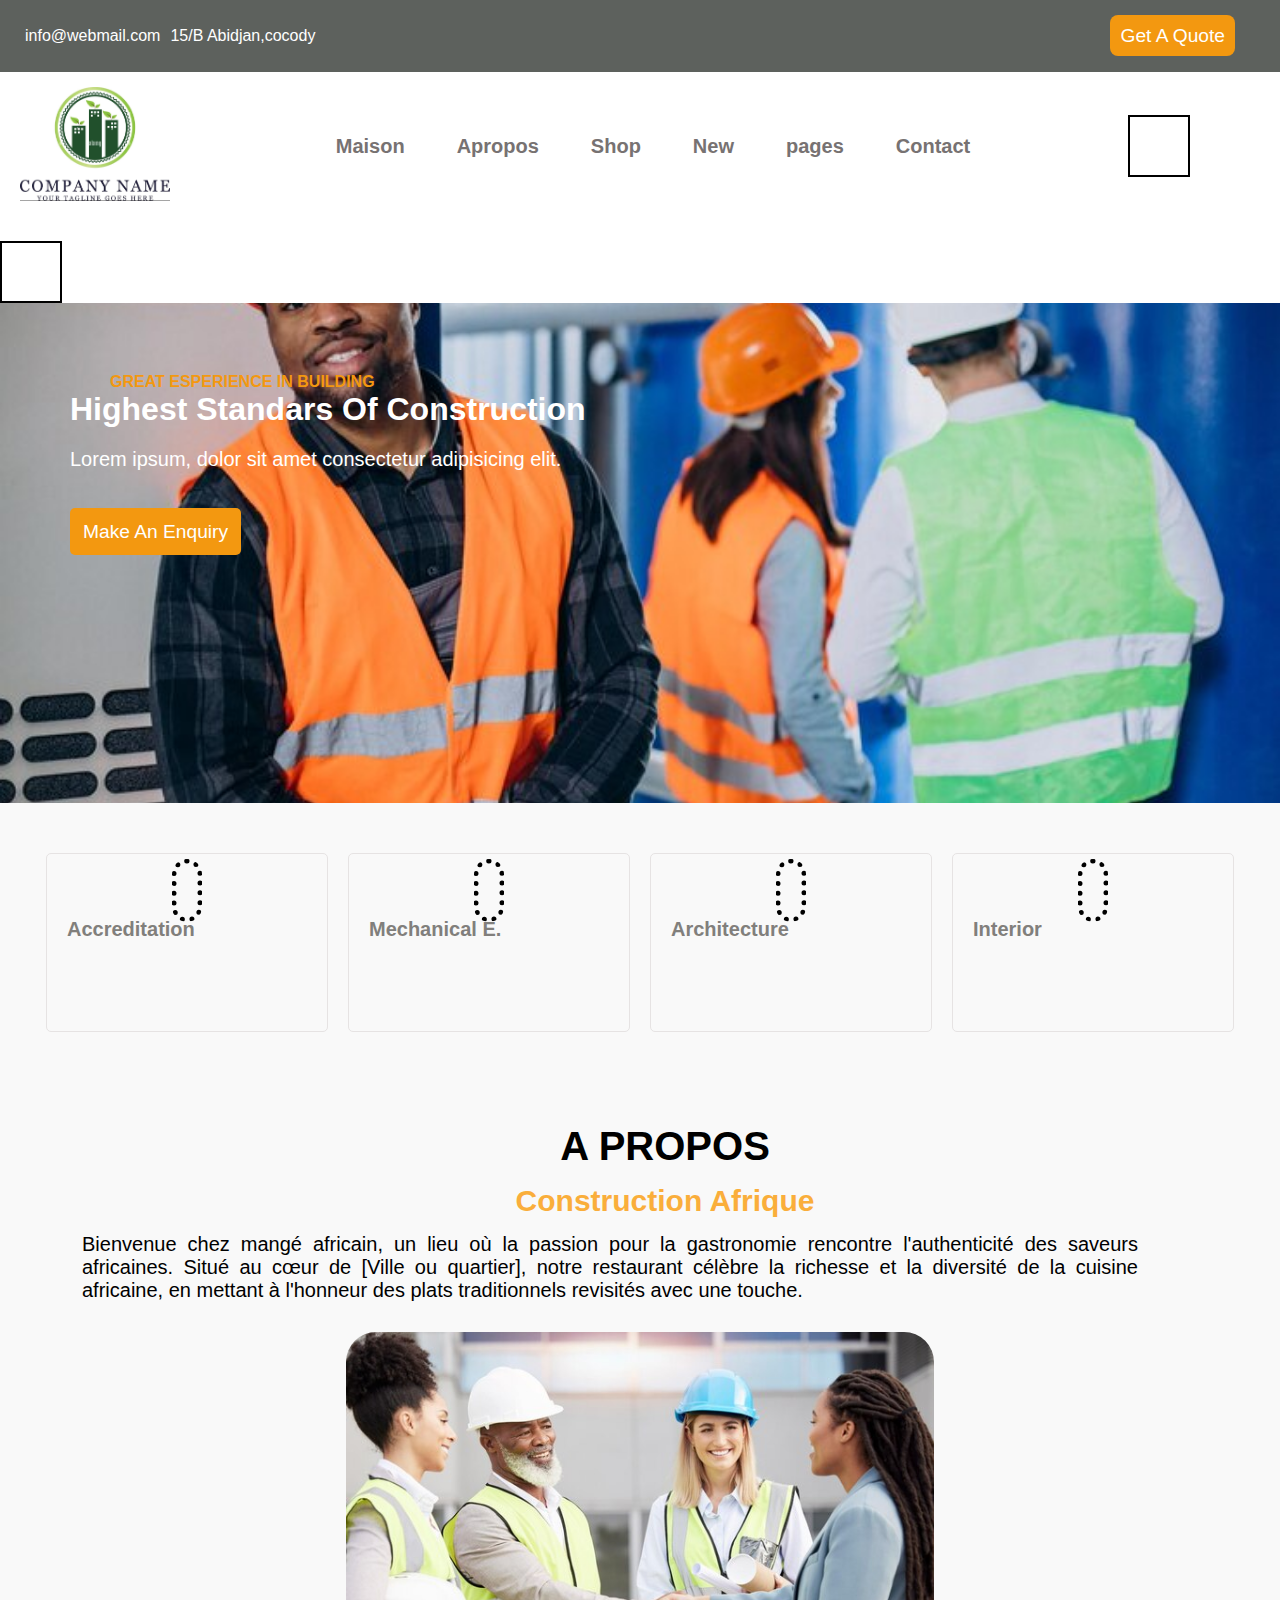
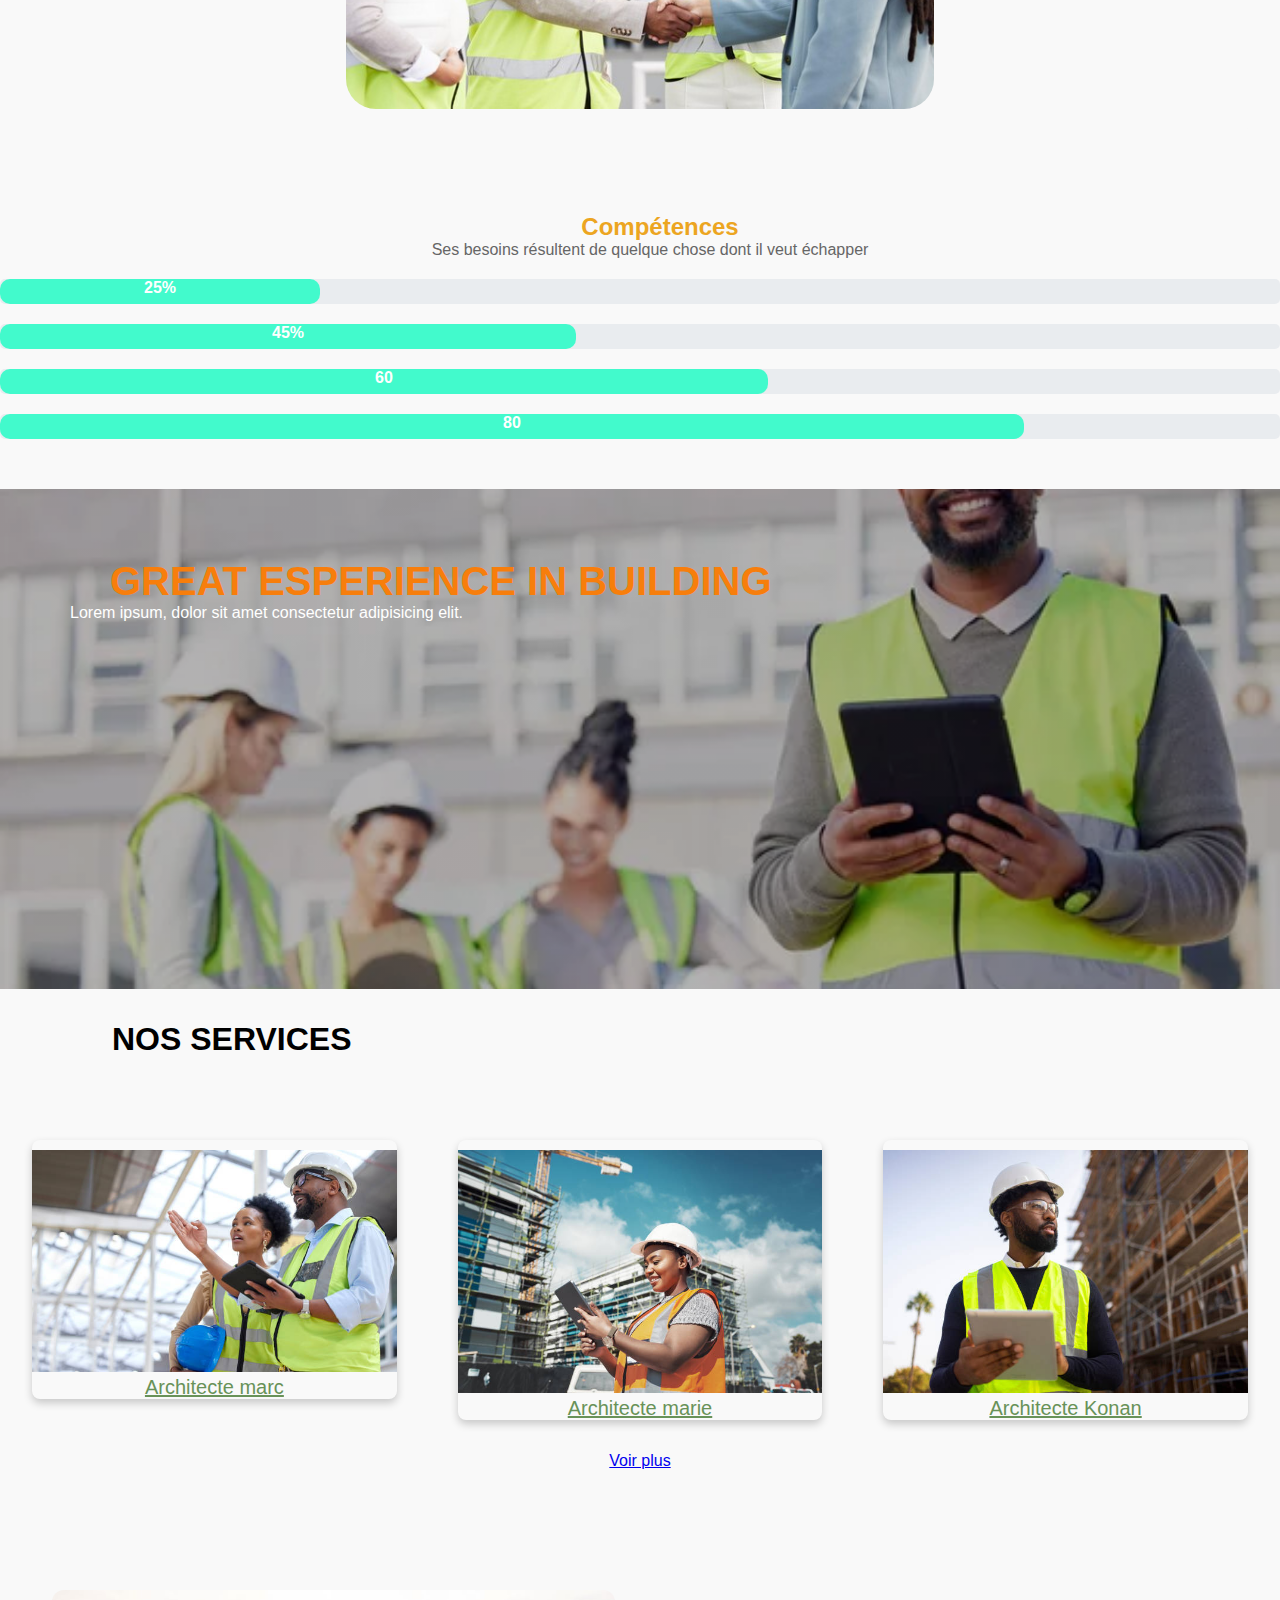
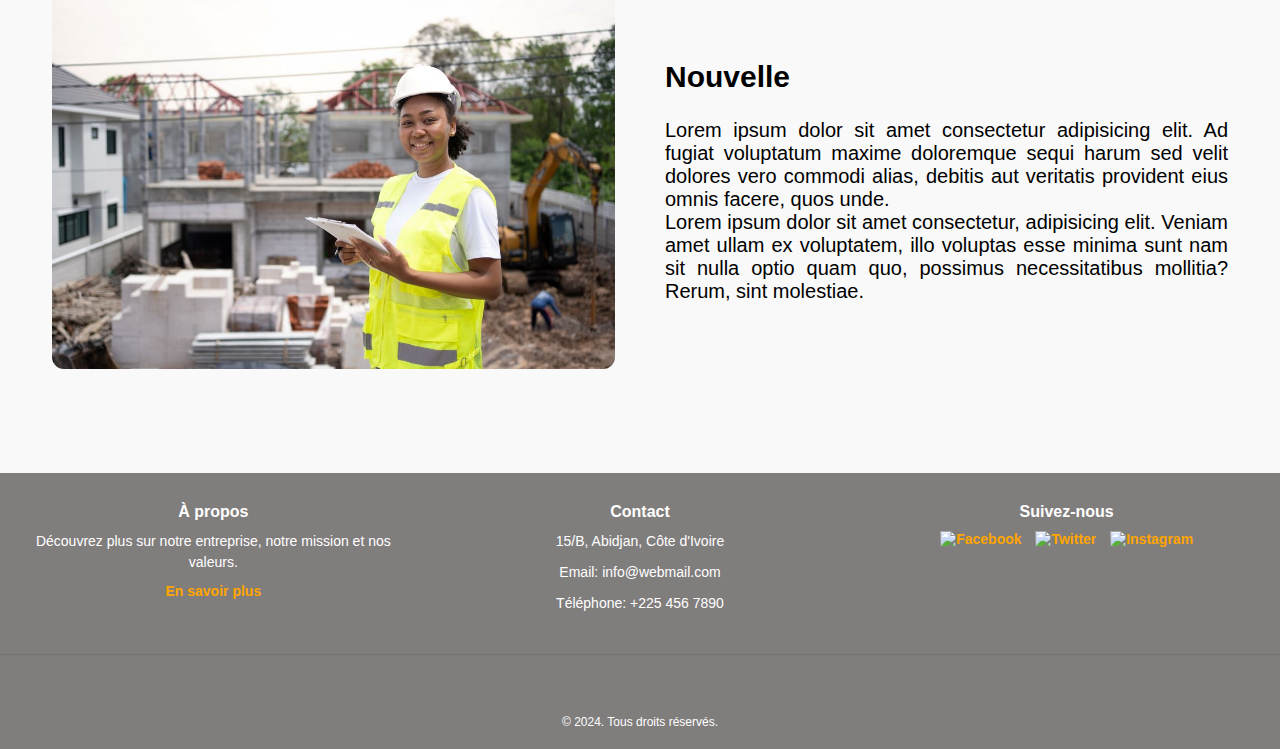
==== index.html @ a84b2834 "ajout de la page d'acceuil" ====
<!doctype html>
<html>

<head>
    <meta http-equiv="Content-Type" content="text/html;charset=UTF-8">
    <meta name="viewport" content="width=device-width, initial-scale=1.0">
    <link rel="stylesheet" href="https://cdnjs.cloudflare.com/ajax/libs/font-awesome/6.6.0/css/all.min.css"
        integrity="sha512-Kc323vGBEqzTmouAECnVceyQqyqdsSiqLQISBL29aUW4U/M7pSPA/gEUZQqv1cwx4OnYxTxve5UMg5GT6L4JJg=="
        crossorigin="anonymous" referrerpolicy="no-referrer" />
    <title>construction page</title>
    <link rel="stylesheet" href="./css/style.css">
</head>

<body>
    <!------------la barre de navigation----------->
    <div class="container-black">
        <div class="row-black">
            <div class="col-6">
                <p><i class="fa fa-envelope"></i>info@webmail.com</p>
                <p><i class="fa fa-map"></i>15/B Abidjan,cocody</p>
            </div>
            <div class="col-6">
                <div class="sociaux">
                    <i class="fa-brands fa-facebook"></i>
                    <i class="fa-brands fa-whatsapp"></i>
                    <i class="fa-brands fa-youtube"></i>
                    <i class="fa-brands fa-instagram"></i>
                </div>
                <div class="btn-1">
                    <a href="#" class="btn-clik">Get A Quote</a>
                </div>
            </div>
        </div>
    </div>
    <section class="container">
        <div class="logo">
            <img src="./image/logo.jpg" alt="">
        </div>
        <ul>
            <li><a href="#home" class="container-link">Maison</a></li>
            <li><a href="#about" class="container-link">Apropos</a></li>
            <li><a href="#shop" class="container-link">Shop</a></li>
            <li><a href="#new" class="container-link">New</a></li>
            <li><a href="#pages" class="container-link">pages</a></li>
            <li><a href="#contact" class="container-link">Contact</a></li>
        </ul>
        <div class="icons2">
            <i class="fa fa-search"></i>
        </div>
        <div class="icons2">
            <i class="fa fa-cart-shopping"></i>
        </div>
    </section>
    <section class="hero">
        <div class="hero-text">
            <h2>GREAT ESPERIENCE IN BUILDING</h2>
            <h1>Highest Standars Of Construction</h1>
            <p>Lorem ipsum, dolor sit amet consectetur adipisicing elit.</p>
            <a href="#about" class="btn1">Make An Enquiry</a>
        </div>
    </section>
    <section class="">
        <div class="product-list">
            <div class="product-item">
                <i class="fa fa-car"></i>
                <h3 class="price">Accreditation</h3>
            </div>
            <div class="product-item">
                <i class="fa fa-truck"></i>
                <h3 class="price">Mechanical E.</h3>
            </div>
            <div class="product-item">
                <i class="fa fa-house-signal"></i>
                <h3 class="price">Architecture</h3>
            </div>
            <div class="product-item">
                <i class="fa fa-bed-pulse"></i>
                <h3 class="price">Interior </h3>
            </div>
        </div>
    </section>
    <section id="about" class="about">
        <div class="container1">
            <div class="row2">
                <div class="col-md-6">
                    <h1>A PROPOS</h1>
                    <h2>Construction Afrique</h2>
                    <p>Bienvenue chez mangé africain, un lieu où la passion pour la gastronomie rencontre l'authenticité
                        des saveurs africaines. Situé au cœur de [Ville ou quartier], notre restaurant célèbre la
                        richesse et la diversité de la cuisine africaine, en mettant à l'honneur des plats traditionnels
                        revisités avec une touche.</p>
                </div>
                <div class="col-md-6">
                    <img src="./image/img6.jpg" alt="femme en cuisine">
                </div>
            </div>
        </div>
    </section>
    <section class="#">
        <div class="Competences">
            <h2>Compétences</h2>
            <p>Ses besoins résultent de quelque chose dont il veut échapper</p>
        </div>
          <div class="progress">
            <div class="progress-bar" role="progressbar" style="width: 25%" aria-valuenow="25" aria-valuemin="0" aria-valuemax="100">25%</div>
          </div>
          <div class="progress">
            <div class="progress-bar" role="progressbar" style="width: 45%" aria-valuenow="45" aria-valuemin="0" aria-valuemax="100">45%</div>
          </div>
          <div class="progress">
            <div class="progress-bar" role="progressbar" style="width: 60%" aria-valuenow="60" aria-valuemin="0" aria-valuemax="100">60</div>
          </div>
          <div class="progress">
            <div class="progress-bar" role="progressbar" style="width: 80%" aria-valuenow="90" aria-valuemin="0" aria-valuemax="100">80</div>
          </div>
    </section>
        <section class="hero1">
            <div class="hero1-text">
                <h2>GREAT ESPERIENCE IN BUILDING</h2>
                <p>Lorem ipsum, dolor sit amet consectetur adipisicing elit.</p>
            </div>
    </section>
    <section></section>
    <div class="articles">
        <h1>NOS SERVICES</h1>
   </div> <br>
   <article>
       <div class="cols col1">
           <div class="article">
               <img src="./image/img8.jpg" alt="Image de l'article">
               <a href="#">Architecte marc</a>
           </div>
       </div>
       <div class="cols col2">
           <div class="article">
               <img src="./image/img9.jpg" alt="Image de l'article">
               <a href="#">Architecte marie</a>
           </div>
       </div>
       <div class="cols col3">
           <div class="article">
               <img src="./image/img10.jpg" alt="Image de l'article">
               <a href="#">Architecte Konan</a>
           </div>
       </div>
   </article>
   <div class="conteneur">
       <a href="#" class="article_button">Voir plus</a>
   </div> <br><br>
</section>
<section class="container-contente">
    <div class="row3">
        <div class="col1-md-6">
            <img src="./image/img2.jpg" alt="image">
        </div>
        <div class="col1-md-6">
            <h1>Nouvelle</h1>
            <p>Lorem ipsum dolor sit amet consectetur adipisicing elit. Ad fugiat voluptatum maxime doloremque sequi
                harum sed velit dolores vero commodi alias, debitis aut veritatis provident eius omnis facere, quos
                unde.</p>
            <p>Lorem ipsum dolor sit amet consectetur, adipisicing elit. Veniam amet ullam ex voluptatem, illo
                voluptas esse minima sunt nam sit nulla optio quam quo, possimus necessitatibus mollitia? Rerum,
                sint molestiae.</p>
        </div>
    </div>
</section>

   <!-- Le pied de page -->
   <footer class="footer">
       <div class="footer_content">
           <div class="footer_section">
               <h3>À propos</h3>
               <p>Découvrez plus sur notre entreprise, notre mission et nos valeurs.</p>
               <a href="#">En savoir plus</a>
           </div>
           <div class="footer_section">
               <h3>Contact</h3>
               <p>15/B, Abidjan, Côte d'Ivoire</p>
               <p>Email: info@webmail.com</p>
               <p>Téléphone: +225 456 7890</p>
           </div>
           <div class="footer_section">
               <h3>Suivez-nous</h3>
               <a href="#"><img src="images/facebook.png" alt="Facebook"></a>
               <a href="#"><img src="images/twitter.png" alt="Twitter"></a>
               <a href="#"><img src="images/instagram.png" alt="Instagram"></a>
           </div>
       </div>

       <div class="footer_bottom">
           <p>&copy; 2024. Tous droits réservés.</p>
       </div>
   </footer>
</body>
---- css/style.css ----
* {
    margin: 0;
    padding: 0;
}

:root {
    --police: "Roboto", sans-serif;
    --primaire: #5d615d;
    --secondaire: #3f3f3f;
    --danger: #353030;
    --bouton: #0069c4;
    --raduis: 12px;
}

body {
    width: 100%;
    font-family: var(--police);
    height: 100vh;
    padding: 0rem;
    background-size: cover;
    background-color: #f9f9f9

}

.container-black {
    background-color: #5d615d;
    padding: 15px;
}
.row-black {
    display: flex;
    justify-content: space-between;
    flex-wrap: wrap;
}
.col-6 {
    display: flex;
    padding: 10px 10px 10px 10px;
    flex-wrap: wrap;
    color: #fff;
    align-items: center;
}

.col-6 p {
      margin-right: 10px;
}
.col-6 i {
    color: #f39810;
}
.sociaux i {
    margin-right: 10px;
    cursor: pointer;
    color: #fff;
}

.btn-1 a{
    text-decoration: none;
    background-color: #f39810;
    padding: 10px;
    color: #fff;
    font-size: 1.2em;
    margin-right: 20px;
    border-radius: 8px;
}

.btn-1 a:hover {
    background-color: rgb(166, 245, 62);
    color: #f39810;
    transition: 0.3s;
}

.container {
    flex-wrap: wrap;
    /*Ramene les colonne à la ligne si l'espace est trop petit*/
    display: flex;
    gap: 20px;
    align-items: center;
    justify-content: space-between;
    background-color: #fff;
    /* Fond blanc pour la section */
    height: auto;
    /* Maintient le ratio de l'image */
}

.logo img {
    display: flex;
    align-items: center;
    width: 150px;
    padding: 15px 20px 20px 20px;
    padding-left: 20px;
}

.container ul {
    display: flex;
    align-items: center;
    list-style: none;
    padding: 20px 20px 20px 20px;
    font-size: 10px;
    flex-wrap: wrap;

}

.container ul li {
    margin-right: 10px;
    text-align: center;
    transition: scale(1.2);
}

.container ul li a {
    text-align: center;
    padding: 20px 20px 20px 20px;
    justify-content: center;
}

.container-link,
.back {
    color: rgb(119, 114, 114);
    font-size: 20px;
    text-decoration: none;
    margin-left: none;
    margin-right: 2px;
    transition: 0.3s;
    font-weight: bold;
}

/*aprés qu'on a cliquer sur la barre de navigation*/
.container-link:hover,
.active {
    color: rgb(166, 245, 62);
    font-size: 1rem;
    transition: 0.3s;
}

.back {
    display: flex;
    align-items: center;
    justify-content: end;
    padding: 20px;
    width: 18px;
    height: 18px;
    border: 2px solid;
    background-color: #fff;
    border-radius: #fff;
    font-size: 25px;
}

.icons1:hover {
    color: rgb(166, 245, 62);
    font-size: 1rem;
    transition: 0.3s;
}

.icons2 {
    display: flex;
    align-items: center;
    justify-content: end;
    padding: 20px;
    width: 18px;
    height: 18px;
    border: 2px solid;
    background-color: #fff;
    border-radius: #fff;
    font-size: 25px;
    margin-right: 90px;
}

.icons2:hover {
    color: rgb(166, 245, 62);
    font-size: 1rem;
    transition: 0.3s;
}

.hero {
    width: 100%;
    height: 500px;
    background: linear-gradient(rgba(0, 0, 0, 0.0), rgba(0, 0, 0, 0.0)), url(../image/img7.jpg);
    background-position: center;
    background-size: cover;
    background-repeat: no-repeat;
    color: #fff;
    position: relative;
    margin-bottom: 50px;
}

.hero-text {
    padding: 70px;
    z-index: 100;
    position: relative;

}

.hero p {
    font-size: 20px;
    margin-bottom: 50px;
}

.hero h1 {
    font-size: 2em;
    margin-bottom: 20px;
}

.hero h2 {
    font-size: 1em;
    color: #f39810;

}

/*les boutons*/
.btn1 {
    text-decoration: none;
    background-color: #f39810;
    padding: 13px;
    border-radius: 5px;
    color: #fff;
    font-size: 1.2em;
    margin-right: 30px;

}

.btn1:hover {
    background-color: rgb(166, 245, 62);
    transition: 0.3s;
}

.product-list {
    display: flex;
    justify-content: center;
    flex-wrap: wrap;
    gap: 20px;
    margin-bottom: 72px;
}

.product-item{
    flex: 1 1 calc(25% - 40px);
    max-width: 260px;
    padding: 20px 10px 80px 10px;
    border: 1px solid #e6e3e3;
    border-radius: 5px;
    text-align: center;
    flex-wrap: wrap;
    color: #f39810;
}

.product-item:hover {
    background-color: #e2e0dd;
    transition: 0.5s;
}

.product-item i{
    width: 60px;
    height: 60px;
    font-size: 30px;
    object-fit: cover;
    margin-bottom:5px;
    border: 5px dotted black;
    border-radius: 50px;
    align-items: center;
    text-align: center;
    justify-items: center;
    justify-content: center;

}
.product-item i {
    padding: 10px;
}

.product-item h3 {
    font-size: 20px;
    margin: 10px 10px 10px 10px;
    text-align: center;
    display: flex;
    align-items: center;
    
}
.price {
    font-size: 20px;
    color: #817f7c;
    margin: 10px 10px 20px 10px;
    margin-left: 100px;
}

.price h3{
    text-align: center;
    display: flex;
    align-items: center;
    justify-content: space-between;

}

.container1{
   padding: 20px;
    align-items: center;
    justify-content: space-between;
    padding: 20px;
    background-color: #f9f9f9;
    text-align: center;
    margin: 2rem;
    height: auto;
    border-radius: 8px;
    margin-bottom: 80px;
}

.col-md-6 {
    flex: 1 1 calc(25% - 10px);
    /* donne 25% à chaque colonne*/
    min-width: 250px;
    /*Force les colonne à revenir à la ligne sur petit écran */
    padding-bottom: var(--padding);
    /*Ajoute des interligne de bas sur nos colonnes pour empecher que ce ça cole sur le mobile*/
}

.col-md-6 h1 {
    margin-bottom: 15px;
    /*espace en bas entre le h1 et le p */
    font-size: 40px;
    padding-left: 50px;
}

.col-md-6 h2 {
    margin-bottom: 15px;
    /*espace en bas entre le h1 et le p */
    font-size: 30px;
    color: #faae3b;
    padding-left: 50px;
}

.col-md-6 p {
    text-align: justify;
    /*Justifie */
    margin-bottom: 30px;
    font-size: 20px;
    padding-left: 30px;
    padding-right: 90px;
}

.col-md-6 img {
    width: 50%;
    border-radius: 30px;
}

.Competences {
    margin: 20px 0;
    font-family: Arial, sans-serif;
    text-align: center;
    margin-top: 50px;
}

.Competences h2 {
    font-size: 24px;
    color: #eca521;
}

.Competences p {
    font-size: 16px;
    color: #666;
    padding-left: 20px;
}

.progress {
    margin-bottom: 20px;
    background-color: #e9ecef;
    border-radius: 5px;
    height: 25px;
}

.progress-bar {
    background-color: #42facc;
    height: 100%;
    width: 100px;
    text-align: center;
    color: white;
    font-weight: bold;
    border-radius: 10px;
}

h2{
    font-family: 'Arial', sans-serif;
    color: #f77e0c;
    padding-left: 40px;
    font-size: 40px;
}

.hero1 {
    width: 100%;
    height: 500px;
    background: linear-gradient(rgba(0, 0, 0, 0.3), rgba(0, 0, 0, 0.3)), url(../image/img4.jpg);
    background-position: center;
    background-size: cover;
    background-repeat: no-repeat;
    color: #fff;
    position: relative;
    margin-top:50px;
}

.hero1-text {
    padding: 70px;
    z-index: 100;
    position: relative;

}

.hero p {
    font-size: 20px;
    margin-bottom: 50px;
}

.hero h2 {
    font-size: 1em;
    color: #f39810;

}

article{
    margin-top: 20px;
    display: flex;
    justify-content: space-between;
    align-items: flex-start;
    margin: 2rem;
}

.articles h1{
    margin-top: 20px;
    display: flex;
    justify-content: space-between;
    align-items: center;
    margin: 2rem;
    text-align: center;
    padding-left: 80px;

}
.cols{
    width: 30%;
    display: flex;
    flex-direction: column;
    align-items: center;
    transition: 0.3s ease;
}
.col1{
    background-color: #f9f9f9;
    max-width: 400px; /* Limite la largeur maximale de l'image */
    border-radius: 8px; /* Coins arrondis pour l'image */
    box-shadow: 0 4px 8px rgba(0, 0, 0, 0.2); /* Ombre légère autour de l'image */
    text-align: center;
}
.col2{
    background-color: #f9f9f9;
    max-width: 400px; /* Limite la largeur maximale de l'image */
    border-radius: 8px; /* Coins arrondis pour l'image */
    box-shadow: 0 4px 8px rgba(0, 0, 0, 0.2); /* Ombre légère autour de l'image */
    text-align: center;
}
.col3{
    background-color: #f9f9f9;
    max-width: 400px; /* Limite la largeur maximale de l'image */
    border-radius: 8px; /* Coins arrondis pour l'image */
    box-shadow: 0 4px 8px rgba(0, 0, 0, 0.2); /* Ombre légère autour de l'image */
    text-align: center;
}
.conteneur {
    display: flex;
    justify-content: flex-end;
    margin: 2rem;
    justify-content: center;
    align-items: center;
}

.cols:hover {
    transform: scale(1.2);
}
.cols img{
    width: 70%;
    height: 90%;
}
.article img{
    width: 100%;
    height: 100%;
    margin-top: 10px;

}
.article a{
    color: rgb(104, 146, 88);
    font-size: 20px;
}
.col0{
    height: 230px;
    display: flex;
    justify-content: center;
    align-items: center;
    align-content: center;
}
.col0 button{
    width: 150px;
    height: 30px;
    margin-bottom: 75px;
    background-color: white;
    color: rgba(0, 0, 0, 0.952);
    border-radius: 50px;
}

.nav_col2 a {
    transition: color 0.3s;
    font-size:0.3s;
}

.container-contente{
    padding: 20px;
    align-items: center;
    justify-content: space-between;
    padding: 20px;
    background-color: #f9f9f9;
    text-align: center;
    margin: 2rem;
    height: auto;
    border-radius: 8px;
    margin-bottom: 80px;/*espace entre a apropos et plat favoris*/
}

.row3{
    display: flex;
    align-items: center;
    gap:50px; /*Pour espacer nos colonne*/
    flex-wrap:wrap; /*Ramene les colonne à la ligne si l'espace est trop petit*/
    justify-content: space-between;
}

.col1-md-6 {
    flex: 1 1 calc(25% - 10px); /* donne 25% à chaque colonne*/
    min-width: 250px; /*Force les colonne à revenir à la ligne sur petit écran */
    padding-bottom: var(--padding); /*Ajoute des interligne de bas sur nos colonnes pour empecher que ce ça cole sur le mobile*/
}

.col1-md-6 h1 {
    display: flex;
    justify-content: space-between;
    text-align: center;
    margin-bottom: 80px;
    margin-bottom: 25px; /*espace en bas entre le h1 et le p */
    font-size: 30px;
}

.col1-md-6 p {
    font-size: 20px;
   text-align: justify; /*Justifie */
}

.col1-md-6 img {
    width: 100%;
    border-radius: 12px;
}

.footer {
    background-color: #807d7d; /* Fond sombre pour le pied de page */
    color: #fff; /* Texte en blanc pour le contraste */
    padding: 20px 0;
    text-align: center;
    font-size: 14px;
}

.footer_content {
    display: flex;
    justify-content: space-around;
    align-items: flex-start;
    flex-wrap: wrap;
    margin-bottom: 20px;
}

.footer_section {
    width: 30%;
    margin: 0 10px;
    padding: 10px;
}

.footer_section h3 {
    font-size: 16px;
    margin-bottom: 10px;
}

.footer_section p {
    margin-bottom: 10px;
    line-height: 1.5;
}

.footer_section a {
    color: #ffa500; /* Couleur des liens */
    text-decoration: none;
    font-weight: bold;
}

.footer_section a:hover {
    text-decoration: underline;
}

.footer_section img {
    width: 24px;
    height: 24px;
    margin: 0 5px;
}

.footer_bottom {
    border-top: 1px solid #747272; /* Ligne de séparation */
    padding-top: 60px;
}

.footer_bottom p {
    margin: 0;
    font-size: 12px;
}
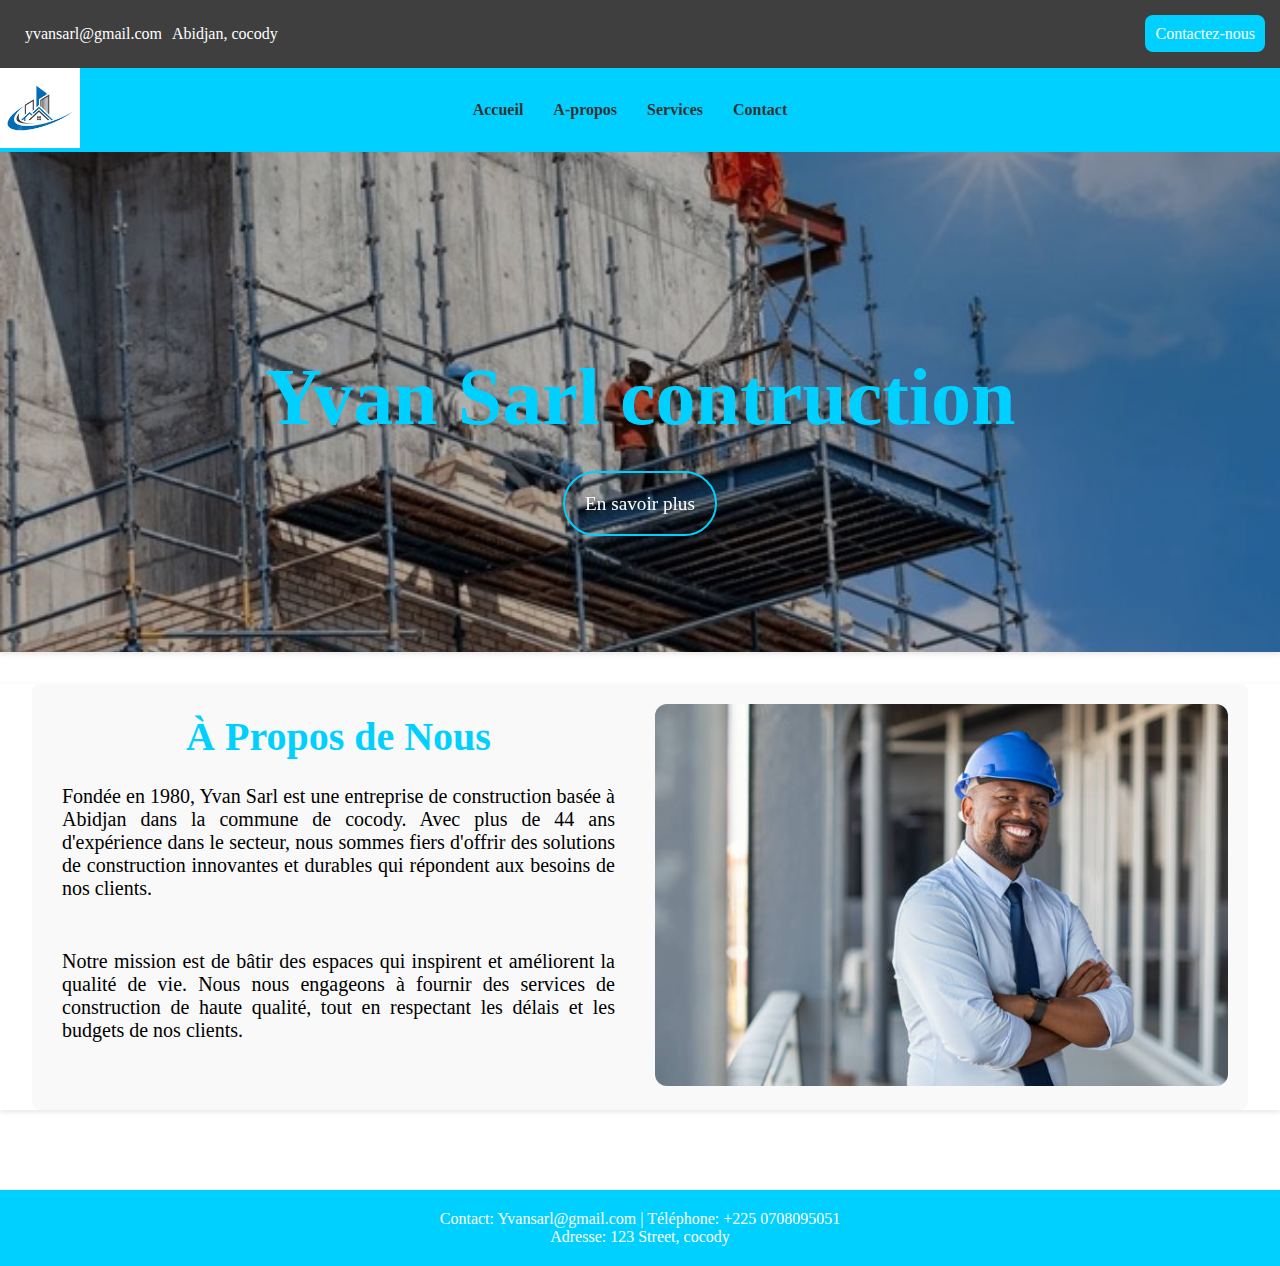
==== commit 394191c6: "ajout de la page about" ====
--- a/index.html
+++ b/index.html
@@ -1,194 +1,114 @@
-<!doctype html>
-<html>
+<!DOCTYPE html>
+<html lang="fr">
 
 <head>
-    <meta http-equiv="Content-Type" content="text/html;charset=UTF-8">
+    <meta charset="UTF-8">
     <meta name="viewport" content="width=device-width, initial-scale=1.0">
+    <title>Yvan Sarl - Accueil</title>
+    <link rel="stylesheet" href="./css/style.css">
+
+    <!-- font awesone cdn lien -->
     <link rel="stylesheet" href="https://cdnjs.cloudflare.com/ajax/libs/font-awesome/6.6.0/css/all.min.css"
         integrity="sha512-Kc323vGBEqzTmouAECnVceyQqyqdsSiqLQISBL29aUW4U/M7pSPA/gEUZQqv1cwx4OnYxTxve5UMg5GT6L4JJg=="
         crossorigin="anonymous" referrerpolicy="no-referrer" />
-    <title>construction page</title>
-    <link rel="stylesheet" href="./css/style.css">
+
 </head>
 
 <body>
-    <!------------la barre de navigation----------->
+
+    <!-- le bandeau d'en haut -->
     <div class="container-black">
         <div class="row-black">
+
             <div class="col-6">
-                <p><i class="fa fa-envelope"></i>info@webmail.com</p>
-                <p><i class="fa fa-map"></i>15/B Abidjan,cocody</p>
+                <p><i class="fa fa-envelope"></i>yvansarl@gmail.com</p>
+                <p><i class="fa fa-map-marker-alt"></i>Abidjan, cocody</p>
             </div>
-            <div class="col-6">
-                <div class="sociaux">
-                    <i class="fa-brands fa-facebook"></i>
-                    <i class="fa-brands fa-whatsapp"></i>
-                    <i class="fa-brands fa-youtube"></i>
-                    <i class="fa-brands fa-instagram"></i>
+
+            <div class="btn-1">
+                <a href="#a" class="btn-click">Contactez-nous</a>
+            </div>
+
+        </div>
+
+    </div>
+
+
+    <!-- section header -->
+    <header class="header">
+
+        <nav class="navbar">
+
+            <!-- logo -->
+            <div class="logo">
+                <img src="./image/logo.jpg" alt="logo">
+            </div>
+
+            <!--Liens des sections-->
+            <div class="navigation">
+                <ul>
+                    <li><a href="" class="nav-link">Accueil</a></li>
+                    <li><a href="#about" class="nav-link">A-propos</a></li>
+                    <li><a href="#service" class="nav-link">Services</a></li>
+                    <li><a href="#contact" class="nav-link">Contact</a></li>
+                </ul>
+            </div>
+
+        </nav>
+
+
+        <div class="icons">
+
+            <div id="facebook-btn" class="fa-brands fa-facebook"></div>
+            <div id="twitter-btn" class="fa-brands fa-twitter"></div>
+            <div id="linkedin-btn" class="fa-brands fa-linkedin"></div>
+            <div id="instagram-btn" class="fa-brands fa-instagram"></div>
+
+        </div>
+
+    </header>
+
+    <!------le texte qui est dans la baniere-->
+    <section class="hero">
+        <div class="hero-text">
+            <h1>Yvan Sarl contruction</h1>
+            <a href="#about" class="btn">En savoir plus</a>
+        </div>
+    </section>
+
+
+    <!------------------section a propos---------------->
+    <section id="about" class="about">
+        <div class="container">
+            <div class="row">
+                <div class="col-md-6">
+                    <h1>À Propos de Nous</h1>
+
+                    <p>Fondée en 1980, Yvan Sarl est une entreprise de construction basée à Abidjan dans la commune de
+                        cocody. Avec
+                        plus de 44 ans d'expérience dans le secteur, nous sommes fiers d'offrir des solutions de
+                        construction
+                        innovantes et durables qui répondent aux besoins de nos clients.</p>
+
+                    <p>Notre mission est de bâtir des espaces qui inspirent et améliorent la qualité de vie. Nous nous
+                        engageons à
+                        fournir des services de construction de haute qualité, tout en respectant les délais et les
+                        budgets de nos
+                        clients.</p>
                 </div>
-                <div class="btn-1">
-                    <a href="#" class="btn-clik">Get A Quote</a>
+                <div class="col-md-6">
+                    <img src="./image/image1.jpg" alt="homme sur chantier">
                 </div>
             </div>
         </div>
-    </div>
-    <section class="container">
-        <div class="logo">
-            <img src="./image/logo.jpg" alt="">
-        </div>
-        <ul>
-            <li><a href="#home" class="container-link">Maison</a></li>
-            <li><a href="#about" class="container-link">Apropos</a></li>
-            <li><a href="#shop" class="container-link">Shop</a></li>
-            <li><a href="#new" class="container-link">New</a></li>
-            <li><a href="#pages" class="container-link">pages</a></li>
-            <li><a href="#contact" class="container-link">Contact</a></li>
-        </ul>
-        <div class="icons2">
-            <i class="fa fa-search"></i>
-        </div>
-        <div class="icons2">
-            <i class="fa fa-cart-shopping"></i>
-        </div>
+
     </section>
-    <section class="hero">
-        <div class="hero-text">
-            <h2>GREAT ESPERIENCE IN BUILDING</h2>
-            <h1>Highest Standars Of Construction</h1>
-            <p>Lorem ipsum, dolor sit amet consectetur adipisicing elit.</p>
-            <a href="#about" class="btn1">Make An Enquiry</a>
-        </div>
-    </section>
-    <section class="">
-        <div class="product-list">
-            <div class="product-item">
-                <i class="fa fa-car"></i>
-                <h3 class="price">Accreditation</h3>
-            </div>
-            <div class="product-item">
-                <i class="fa fa-truck"></i>
-                <h3 class="price">Mechanical E.</h3>
-            </div>
-            <div class="product-item">
-                <i class="fa fa-house-signal"></i>
-                <h3 class="price">Architecture</h3>
-            </div>
-            <div class="product-item">
-                <i class="fa fa-bed-pulse"></i>
-                <h3 class="price">Interior </h3>
-            </div>
-        </div>
-    </section>
-    <section id="about" class="about">
-        <div class="container1">
-            <div class="row2">
-                <div class="col-md-6">
-                    <h1>A PROPOS</h1>
-                    <h2>Construction Afrique</h2>
-                    <p>Bienvenue chez mangé africain, un lieu où la passion pour la gastronomie rencontre l'authenticité
-                        des saveurs africaines. Situé au cœur de [Ville ou quartier], notre restaurant célèbre la
-                        richesse et la diversité de la cuisine africaine, en mettant à l'honneur des plats traditionnels
-                        revisités avec une touche.</p>
-                </div>
-                <div class="col-md-6">
-                    <img src="./image/img6.jpg" alt="femme en cuisine">
-                </div>
-            </div>
-        </div>
-    </section>
-    <section class="#">
-        <div class="Competences">
-            <h2>Compétences</h2>
-            <p>Ses besoins résultent de quelque chose dont il veut échapper</p>
-        </div>
-          <div class="progress">
-            <div class="progress-bar" role="progressbar" style="width: 25%" aria-valuenow="25" aria-valuemin="0" aria-valuemax="100">25%</div>
-          </div>
-          <div class="progress">
-            <div class="progress-bar" role="progressbar" style="width: 45%" aria-valuenow="45" aria-valuemin="0" aria-valuemax="100">45%</div>
-          </div>
-          <div class="progress">
-            <div class="progress-bar" role="progressbar" style="width: 60%" aria-valuenow="60" aria-valuemin="0" aria-valuemax="100">60</div>
-          </div>
-          <div class="progress">
-            <div class="progress-bar" role="progressbar" style="width: 80%" aria-valuenow="90" aria-valuemin="0" aria-valuemax="100">80</div>
-          </div>
-    </section>
-        <section class="hero1">
-            <div class="hero1-text">
-                <h2>GREAT ESPERIENCE IN BUILDING</h2>
-                <p>Lorem ipsum, dolor sit amet consectetur adipisicing elit.</p>
-            </div>
-    </section>
-    <section></section>
-    <div class="articles">
-        <h1>NOS SERVICES</h1>
-   </div> <br>
-   <article>
-       <div class="cols col1">
-           <div class="article">
-               <img src="./image/img8.jpg" alt="Image de l'article">
-               <a href="#">Architecte marc</a>
-           </div>
-       </div>
-       <div class="cols col2">
-           <div class="article">
-               <img src="./image/img9.jpg" alt="Image de l'article">
-               <a href="#">Architecte marie</a>
-           </div>
-       </div>
-       <div class="cols col3">
-           <div class="article">
-               <img src="./image/img10.jpg" alt="Image de l'article">
-               <a href="#">Architecte Konan</a>
-           </div>
-       </div>
-   </article>
-   <div class="conteneur">
-       <a href="#" class="article_button">Voir plus</a>
-   </div> <br><br>
-</section>
-<section class="container-contente">
-    <div class="row3">
-        <div class="col1-md-6">
-            <img src="./image/img2.jpg" alt="image">
-        </div>
-        <div class="col1-md-6">
-            <h1>Nouvelle</h1>
-            <p>Lorem ipsum dolor sit amet consectetur adipisicing elit. Ad fugiat voluptatum maxime doloremque sequi
-                harum sed velit dolores vero commodi alias, debitis aut veritatis provident eius omnis facere, quos
-                unde.</p>
-            <p>Lorem ipsum dolor sit amet consectetur, adipisicing elit. Veniam amet ullam ex voluptatem, illo
-                voluptas esse minima sunt nam sit nulla optio quam quo, possimus necessitatibus mollitia? Rerum,
-                sint molestiae.</p>
-        </div>
-    </div>
-</section>
 
-   <!-- Le pied de page -->
-   <footer class="footer">
-       <div class="footer_content">
-           <div class="footer_section">
-               <h3>À propos</h3>
-               <p>Découvrez plus sur notre entreprise, notre mission et nos valeurs.</p>
-               <a href="#">En savoir plus</a>
-           </div>
-           <div class="footer_section">
-               <h3>Contact</h3>
-               <p>15/B, Abidjan, Côte d'Ivoire</p>
-               <p>Email: info@webmail.com</p>
-               <p>Téléphone: +225 456 7890</p>
-           </div>
-           <div class="footer_section">
-               <h3>Suivez-nous</h3>
-               <a href="#"><img src="images/facebook.png" alt="Facebook"></a>
-               <a href="#"><img src="images/twitter.png" alt="Twitter"></a>
-               <a href="#"><img src="images/instagram.png" alt="Instagram"></a>
-           </div>
-       </div>
 
-       <div class="footer_bottom">
-           <p>&copy; 2024. Tous droits réservés.</p>
-       </div>
-   </footer>
-</body>+    <footer>
+        <p>Contact: Yvansarl@gmail.com | Téléphone: +225 0708095051</p>
+        <p>Adresse: 123 Street, cocody</p>
+    </footer>
+</body>
+
+</html>--- a/css/style.css
+++ b/css/style.css
@@ -3,34 +3,25 @@
     padding: 0;
 }
 
-:root {
-    --police: "Roboto", sans-serif;
-    --primaire: #5d615d;
-    --secondaire: #3f3f3f;
-    --danger: #353030;
-    --bouton: #0069c4;
-    --raduis: 12px;
-}
-
-body {
-    width: 100%;
-    font-family: var(--police);
-    height: 100vh;
-    padding: 0rem;
-    background-size: cover;
-    background-color: #f9f9f9
-
+.body {
+    font-family: "roboto" Arial, sans-serif;
+    line-height: 1.6;
+    background-color: #f4f4f4;
+    color: #333;
 }
 
 .container-black {
-    background-color: #5d615d;
+    background-color: #3f3f3f;
     padding: 15px;
 }
+
 .row-black {
     display: flex;
     justify-content: space-between;
     flex-wrap: wrap;
-}
+    align-items: center;
+}
+
 .col-6 {
     display: flex;
     padding: 10px 10px 10px 10px;
@@ -40,253 +31,150 @@
 }
 
 .col-6 p {
-      margin-right: 10px;
-}
+    margin-right: 10px;
+}
+
 .col-6 i {
-    color: #f39810;
-}
-.sociaux i {
-    margin-right: 10px;
+    color: #f82a68;
+}
+
+.btn-1 a {
+    text-decoration: none;
+    background-color: #00d0ff;
+    padding: 10px;
+    color: #fff;
+    border-radius: 8px;
+}
+
+.btn-1 a:hover {
+    background-color: #fff;
+    color: #00d0ff;
+    transition: 0.3s;
+
+}
+
+
+.header {
+    position: sticky;
+    top: 0;
+    left: 0;
+    right: 0;
+    display: flex;
+    align-items: center;
+    background: rgb(0, 208, 255);
+}
+
+
+.logo img {
+    height: 80px;
+
+}
+
+/* Styles pour la barre de navigation */
+.navbar {
+    display: flex;
+    justify-content: space-between;
+    /* Pour garder le logo à gauche et les icônes à droite */
+    align-items: center;
+    width: 100%;
+
+}
+
+/* Styles pour la navigation */
+.navigation {
+    flex-grow: 1;
+    /* Permet à la navigation de prendre de l'espace */
+    display: flex;
+    justify-content: center;
+    /* Centre les éléments à l'intérieur */
+}
+
+.navigation ul {
+    list-style: none;
+    padding: 0;
+    margin: 0;
+    display: flex;
+
+}
+
+.navigation li {
+    margin: 0 15px;
+    /* Espacement entre les éléments */
+}
+
+.navigation a {
+    text-decoration: none;
+    color: #333;
+    font-weight: bold;
+    transition: 0.3s;
+}
+
+.navigation a:hover {
+    color: #f4f4f4;
+}
+
+
+.icons {
+    display: flex;
+    align-items: center;
+    padding: 10px;
+
+}
+
+.icons div {
+    font-size: 18px;
+    margin: 0 10px;
     cursor: pointer;
-    color: #fff;
-}
-
-.btn-1 a{
-    text-decoration: none;
-    background-color: #f39810;
-    padding: 10px;
-    color: #fff;
-    font-size: 1.2em;
-    margin-right: 20px;
-    border-radius: 8px;
-}
-
-.btn-1 a:hover {
-    background-color: rgb(166, 245, 62);
-    color: #f39810;
-    transition: 0.3s;
-}
-
-.container {
-    flex-wrap: wrap;
-    /*Ramene les colonne à la ligne si l'espace est trop petit*/
-    display: flex;
-    gap: 20px;
-    align-items: center;
-    justify-content: space-between;
-    background-color: #fff;
-    /* Fond blanc pour la section */
-    height: auto;
-    /* Maintient le ratio de l'image */
-}
-
-.logo img {
-    display: flex;
-    align-items: center;
-    width: 150px;
-    padding: 15px 20px 20px 20px;
-    padding-left: 20px;
-}
-
-.container ul {
-    display: flex;
-    align-items: center;
-    list-style: none;
-    padding: 20px 20px 20px 20px;
-    font-size: 10px;
-    flex-wrap: wrap;
-
-}
-
-.container ul li {
-    margin-right: 10px;
-    text-align: center;
-    transition: scale(1.2);
-}
-
-.container ul li a {
-    text-align: center;
-    padding: 20px 20px 20px 20px;
-    justify-content: center;
-}
-
-.container-link,
-.back {
-    color: rgb(119, 114, 114);
-    font-size: 20px;
-    text-decoration: none;
-    margin-left: none;
-    margin-right: 2px;
-    transition: 0.3s;
-    font-weight: bold;
-}
-
-/*aprés qu'on a cliquer sur la barre de navigation*/
-.container-link:hover,
-.active {
-    color: rgb(166, 245, 62);
-    font-size: 1rem;
-    transition: 0.3s;
-}
-
-.back {
-    display: flex;
-    align-items: center;
-    justify-content: end;
-    padding: 20px;
-    width: 18px;
-    height: 18px;
-    border: 2px solid;
-    background-color: #fff;
-    border-radius: #fff;
-    font-size: 25px;
-}
-
-.icons1:hover {
-    color: rgb(166, 245, 62);
-    font-size: 1rem;
-    transition: 0.3s;
-}
-
-.icons2 {
-    display: flex;
-    align-items: center;
-    justify-content: end;
-    padding: 20px;
-    width: 18px;
-    height: 18px;
-    border: 2px solid;
-    background-color: #fff;
-    border-radius: #fff;
-    font-size: 25px;
-    margin-right: 90px;
-}
-
-.icons2:hover {
-    color: rgb(166, 245, 62);
-    font-size: 1rem;
-    transition: 0.3s;
-}
-
+    transition: 0.3s;
+
+}
+
+.icons div:hover {
+    color: white
+}
+
+/*la baniere*/
 .hero {
     width: 100%;
     height: 500px;
-    background: linear-gradient(rgba(0, 0, 0, 0.0), rgba(0, 0, 0, 0.0)), url(../image/img7.jpg);
+    background: linear-gradient(rgba(0, 0, 0, 0.3), rgba(0, 0, 0, 0.3)), url(../image/baniere2.jpg);
     background-position: center;
     background-size: cover;
     background-repeat: no-repeat;
     color: #fff;
     position: relative;
+}
+
+/*texte qui est la baniere*/
+.hero-text {
+    padding: 200px 0;
+    text-align: center;
+    position: relative;
+}
+
+.hero h1 {
+    font-size: 5em;
     margin-bottom: 50px;
 }
 
-.hero-text {
-    padding: 70px;
-    z-index: 100;
-    position: relative;
-
-}
-
-.hero p {
-    font-size: 20px;
-    margin-bottom: 50px;
-}
-
-.hero h1 {
-    font-size: 2em;
-    margin-bottom: 20px;
-}
-
-.hero h2 {
-    font-size: 1em;
-    color: #f39810;
-
-}
-
-/*les boutons*/
-.btn1 {
+.btn {
     text-decoration: none;
-    background-color: #f39810;
-    padding: 13px;
-    border-radius: 5px;
+    border: 2px solid #00d0ff;
+    /*permet de faire la bordure orange*/
+    padding: 20px;
+    border-radius: 50px;
     color: #fff;
     font-size: 1.2em;
-    margin-right: 30px;
-
-}
-
-.btn1:hover {
-    background-color: rgb(166, 245, 62);
-    transition: 0.3s;
-}
-
-.product-list {
-    display: flex;
-    justify-content: center;
-    flex-wrap: wrap;
-    gap: 20px;
-    margin-bottom: 72px;
-}
-
-.product-item{
-    flex: 1 1 calc(25% - 40px);
-    max-width: 260px;
-    padding: 20px 10px 80px 10px;
-    border: 1px solid #e6e3e3;
-    border-radius: 5px;
-    text-align: center;
-    flex-wrap: wrap;
-    color: #f39810;
-}
-
-.product-item:hover {
-    background-color: #e2e0dd;
-    transition: 0.5s;
-}
-
-.product-item i{
-    width: 60px;
-    height: 60px;
-    font-size: 30px;
-    object-fit: cover;
-    margin-bottom:5px;
-    border: 5px dotted black;
-    border-radius: 50px;
-    align-items: center;
-    text-align: center;
-    justify-items: center;
-    justify-content: center;
-
-}
-.product-item i {
-    padding: 10px;
-}
-
-.product-item h3 {
-    font-size: 20px;
-    margin: 10px 10px 10px 10px;
-    text-align: center;
-    display: flex;
-    align-items: center;
-    
-}
-.price {
-    font-size: 20px;
-    color: #817f7c;
-    margin: 10px 10px 20px 10px;
-    margin-left: 100px;
-}
-
-.price h3{
-    text-align: center;
-    display: flex;
-    align-items: center;
-    justify-content: space-between;
-
-}
-
-.container1{
-   padding: 20px;
+}
+
+.btn:hover {
+    color: white;
+    background-color: aqua;
+    transition: 0.3s;
+}
+
+.container {
+    display: flex;
     align-items: center;
     justify-content: space-between;
     padding: 20px;
@@ -296,6 +184,17 @@
     height: auto;
     border-radius: 8px;
     margin-bottom: 80px;
+    /*espace entre a apropos et plat favoris*/
+}
+
+.row {
+    display: flex;
+    align-items: center;
+    justify-content: space-between;
+    gap: 30px;
+    /*Pour espacer nos colonne*/
+    flex-wrap: wrap;
+    /*Ramene les colonne à la ligne si l'espace est trop petite*/
 }
 
 .col-md-6 {
@@ -311,15 +210,6 @@
     margin-bottom: 15px;
     /*espace en bas entre le h1 et le p */
     font-size: 40px;
-    padding-left: 50px;
-}
-
-.col-md-6 h2 {
-    margin-bottom: 15px;
-    /*espace en bas entre le h1 et le p */
-    font-size: 30px;
-    color: #faae3b;
-    padding-left: 50px;
 }
 
 .col-md-6 p {
@@ -327,283 +217,46 @@
     /*Justifie */
     margin-bottom: 30px;
     font-size: 20px;
-    padding-left: 30px;
-    padding-right: 90px;
+    padding: 10px;
 }
 
 .col-md-6 img {
-    width: 50%;
-    border-radius: 30px;
-}
-
-.Competences {
-    margin: 20px 0;
-    font-family: Arial, sans-serif;
-    text-align: center;
-    margin-top: 50px;
-}
-
-.Competences h2 {
-    font-size: 24px;
-    color: #eca521;
-}
-
-.Competences p {
-    font-size: 16px;
-    color: #666;
-    padding-left: 20px;
-}
-
-.progress {
-    margin-bottom: 20px;
-    background-color: #e9ecef;
-    border-radius: 5px;
-    height: 25px;
-}
-
-.progress-bar {
-    background-color: #42facc;
-    height: 100%;
-    width: 100px;
-    text-align: center;
-    color: white;
-    font-weight: bold;
-    border-radius: 10px;
-}
-
-h2{
-    font-family: 'Arial', sans-serif;
-    color: #f77e0c;
-    padding-left: 40px;
-    font-size: 40px;
-}
-
-.hero1 {
-    width: 100%;
-    height: 500px;
-    background: linear-gradient(rgba(0, 0, 0, 0.3), rgba(0, 0, 0, 0.3)), url(../image/img4.jpg);
-    background-position: center;
-    background-size: cover;
-    background-repeat: no-repeat;
-    color: #fff;
-    position: relative;
-    margin-top:50px;
-}
-
-.hero1-text {
-    padding: 70px;
-    z-index: 100;
-    position: relative;
-
-}
-
-.hero p {
-    font-size: 20px;
-    margin-bottom: 50px;
-}
-
-.hero h2 {
-    font-size: 1em;
-    color: #f39810;
-
-}
-
-article{
-    margin-top: 20px;
-    display: flex;
-    justify-content: space-between;
-    align-items: flex-start;
-    margin: 2rem;
-}
-
-.articles h1{
-    margin-top: 20px;
-    display: flex;
-    justify-content: space-between;
-    align-items: center;
-    margin: 2rem;
-    text-align: center;
-    padding-left: 80px;
-
-}
-.cols{
-    width: 30%;
-    display: flex;
-    flex-direction: column;
-    align-items: center;
-    transition: 0.3s ease;
-}
-.col1{
-    background-color: #f9f9f9;
-    max-width: 400px; /* Limite la largeur maximale de l'image */
-    border-radius: 8px; /* Coins arrondis pour l'image */
-    box-shadow: 0 4px 8px rgba(0, 0, 0, 0.2); /* Ombre légère autour de l'image */
-    text-align: center;
-}
-.col2{
-    background-color: #f9f9f9;
-    max-width: 400px; /* Limite la largeur maximale de l'image */
-    border-radius: 8px; /* Coins arrondis pour l'image */
-    box-shadow: 0 4px 8px rgba(0, 0, 0, 0.2); /* Ombre légère autour de l'image */
-    text-align: center;
-}
-.col3{
-    background-color: #f9f9f9;
-    max-width: 400px; /* Limite la largeur maximale de l'image */
-    border-radius: 8px; /* Coins arrondis pour l'image */
-    box-shadow: 0 4px 8px rgba(0, 0, 0, 0.2); /* Ombre légère autour de l'image */
-    text-align: center;
-}
-.conteneur {
-    display: flex;
-    justify-content: flex-end;
-    margin: 2rem;
-    justify-content: center;
-    align-items: center;
-}
-
-.cols:hover {
-    transform: scale(1.2);
-}
-.cols img{
-    width: 70%;
-    height: 90%;
-}
-.article img{
-    width: 100%;
-    height: 100%;
-    margin-top: 10px;
-
-}
-.article a{
-    color: rgb(104, 146, 88);
-    font-size: 20px;
-}
-.col0{
-    height: 230px;
-    display: flex;
-    justify-content: center;
-    align-items: center;
-    align-content: center;
-}
-.col0 button{
-    width: 150px;
-    height: 30px;
-    margin-bottom: 75px;
-    background-color: white;
-    color: rgba(0, 0, 0, 0.952);
-    border-radius: 50px;
-}
-
-.nav_col2 a {
-    transition: color 0.3s;
-    font-size:0.3s;
-}
-
-.container-contente{
-    padding: 20px;
-    align-items: center;
-    justify-content: space-between;
-    padding: 20px;
-    background-color: #f9f9f9;
-    text-align: center;
-    margin: 2rem;
-    height: auto;
-    border-radius: 8px;
-    margin-bottom: 80px;/*espace entre a apropos et plat favoris*/
-}
-
-.row3{
-    display: flex;
-    align-items: center;
-    gap:50px; /*Pour espacer nos colonne*/
-    flex-wrap:wrap; /*Ramene les colonne à la ligne si l'espace est trop petit*/
-    justify-content: space-between;
-}
-
-.col1-md-6 {
-    flex: 1 1 calc(25% - 10px); /* donne 25% à chaque colonne*/
-    min-width: 250px; /*Force les colonne à revenir à la ligne sur petit écran */
-    padding-bottom: var(--padding); /*Ajoute des interligne de bas sur nos colonnes pour empecher que ce ça cole sur le mobile*/
-}
-
-.col1-md-6 h1 {
-    display: flex;
-    justify-content: space-between;
-    text-align: center;
-    margin-bottom: 80px;
-    margin-bottom: 25px; /*espace en bas entre le h1 et le p */
-    font-size: 30px;
-}
-
-.col1-md-6 p {
-    font-size: 20px;
-   text-align: justify; /*Justifie */
-}
-
-.col1-md-6 img {
     width: 100%;
     border-radius: 12px;
 }
 
-.footer {
-    background-color: #807d7d; /* Fond sombre pour le pied de page */
-    color: #fff; /* Texte en blanc pour le contraste */
-    padding: 20px 0;
+section {
+    background: white;
+    box-shadow: 0 2px 5px rgba(0, 0, 0, 0.1);
+}
+
+h1 {
+    margin-bottom: 10px;
+    color: #00d0ff;
+}
+
+footer {
     text-align: center;
-    font-size: 14px;
-}
-
-.footer_content {
-    display: flex;
-    justify-content: space-around;
-    align-items: flex-start;
-    flex-wrap: wrap;
-    margin-bottom: 20px;
-}
-
-.footer_section {
-    width: 30%;
-    margin: 0 10px;
-    padding: 10px;
-}
-
-.footer_section h3 {
-    font-size: 16px;
-    margin-bottom: 10px;
-}
-
-.footer_section p {
-    margin-bottom: 10px;
-    line-height: 1.5;
-}
-
-.footer_section a {
-    color: #ffa500; /* Couleur des liens */
-    text-decoration: none;
-    font-weight: bold;
-}
-
-.footer_section a:hover {
-    text-decoration: underline;
-}
-
-.footer_section img {
-    width: 24px;
-    height: 24px;
-    margin: 0 5px;
-}
-
-.footer_bottom {
-    border-top: 1px solid #747272; /* Ligne de séparation */
-    padding-top: 60px;
-}
-
-.footer_bottom p {
-    margin: 0;
-    font-size: 12px;
-}
-
-
-
-
+    padding: 20px;
+    background: #00d0ff;
+    color: white;
+}
+
+@media (max-width: 600px) {
+    .navigation ul {
+        flex-direction: column;
+        align-items: center;
+    }
+
+    .navigation ul li {
+        margin: 10px 0;
+    }
+
+    .icons {
+        flex-direction: column;
+    }
+
+    .icons div {
+        margin: 5px 0;
+    }
+}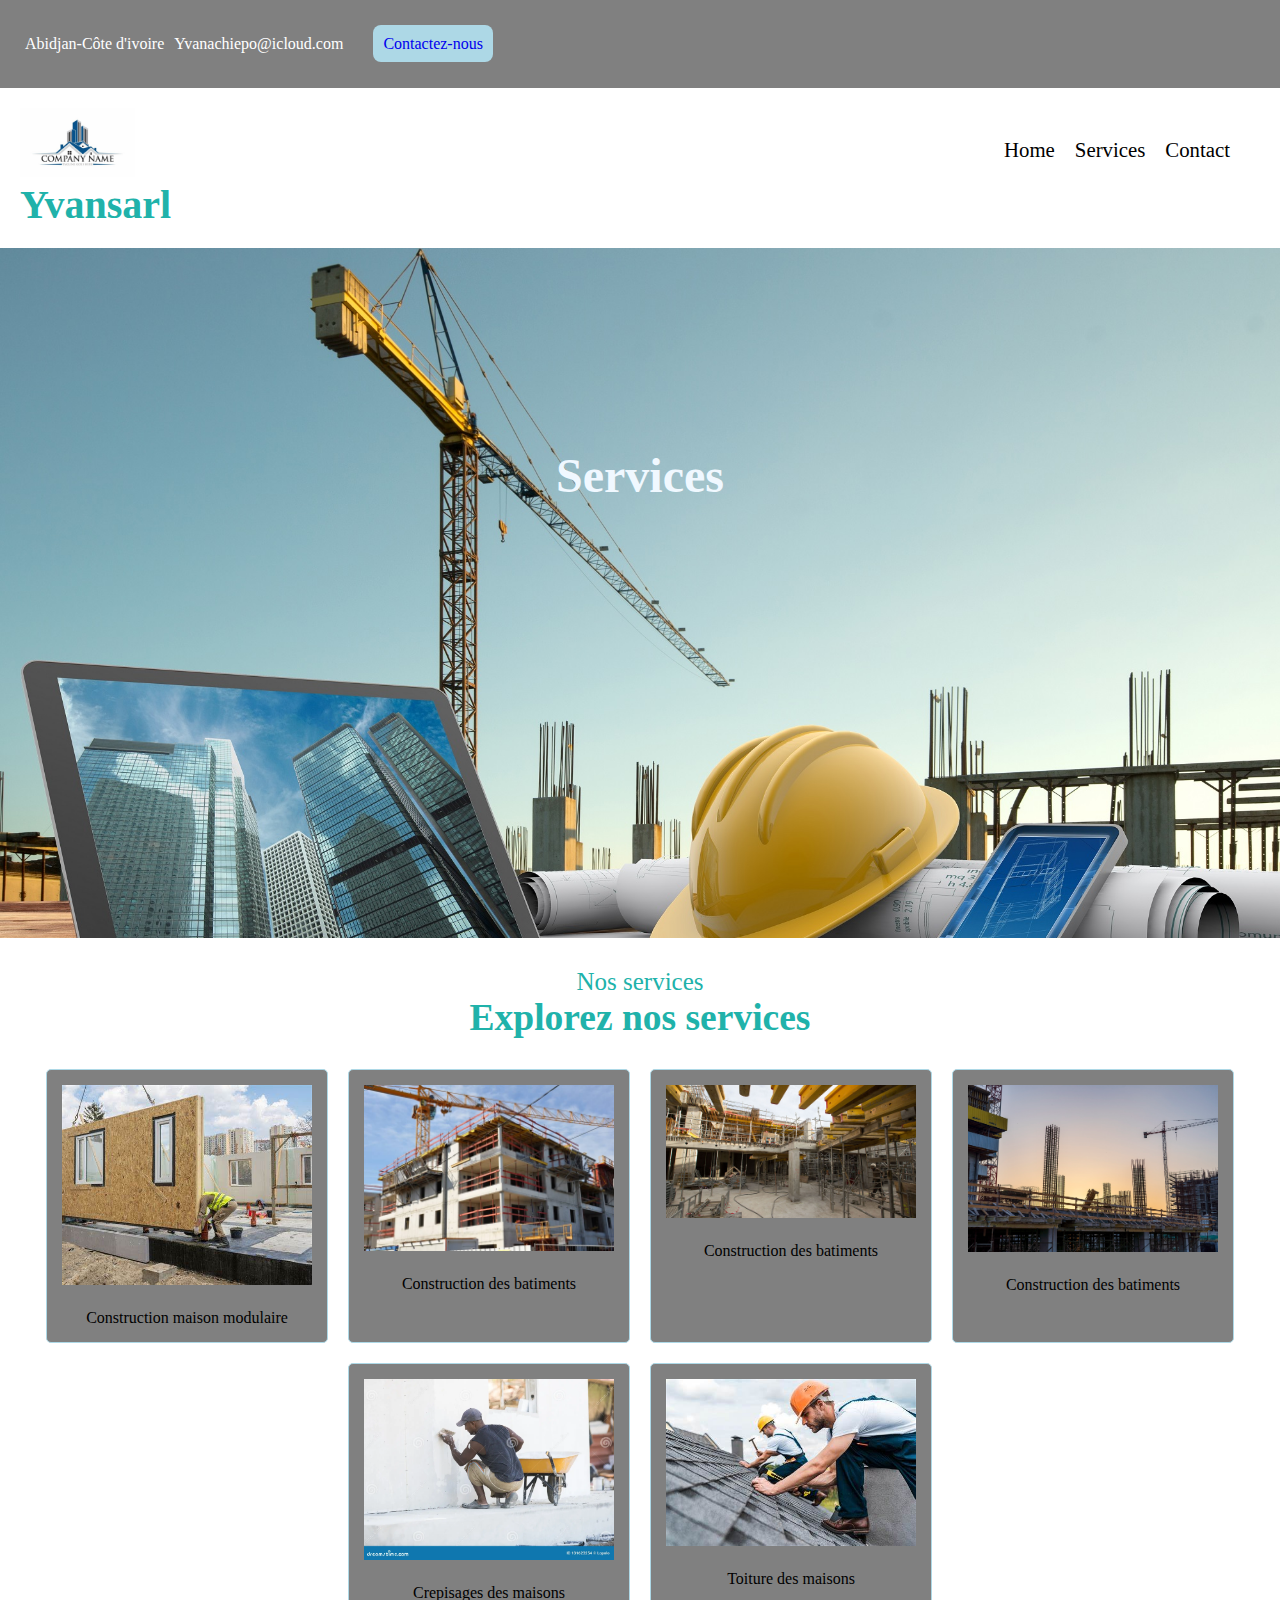
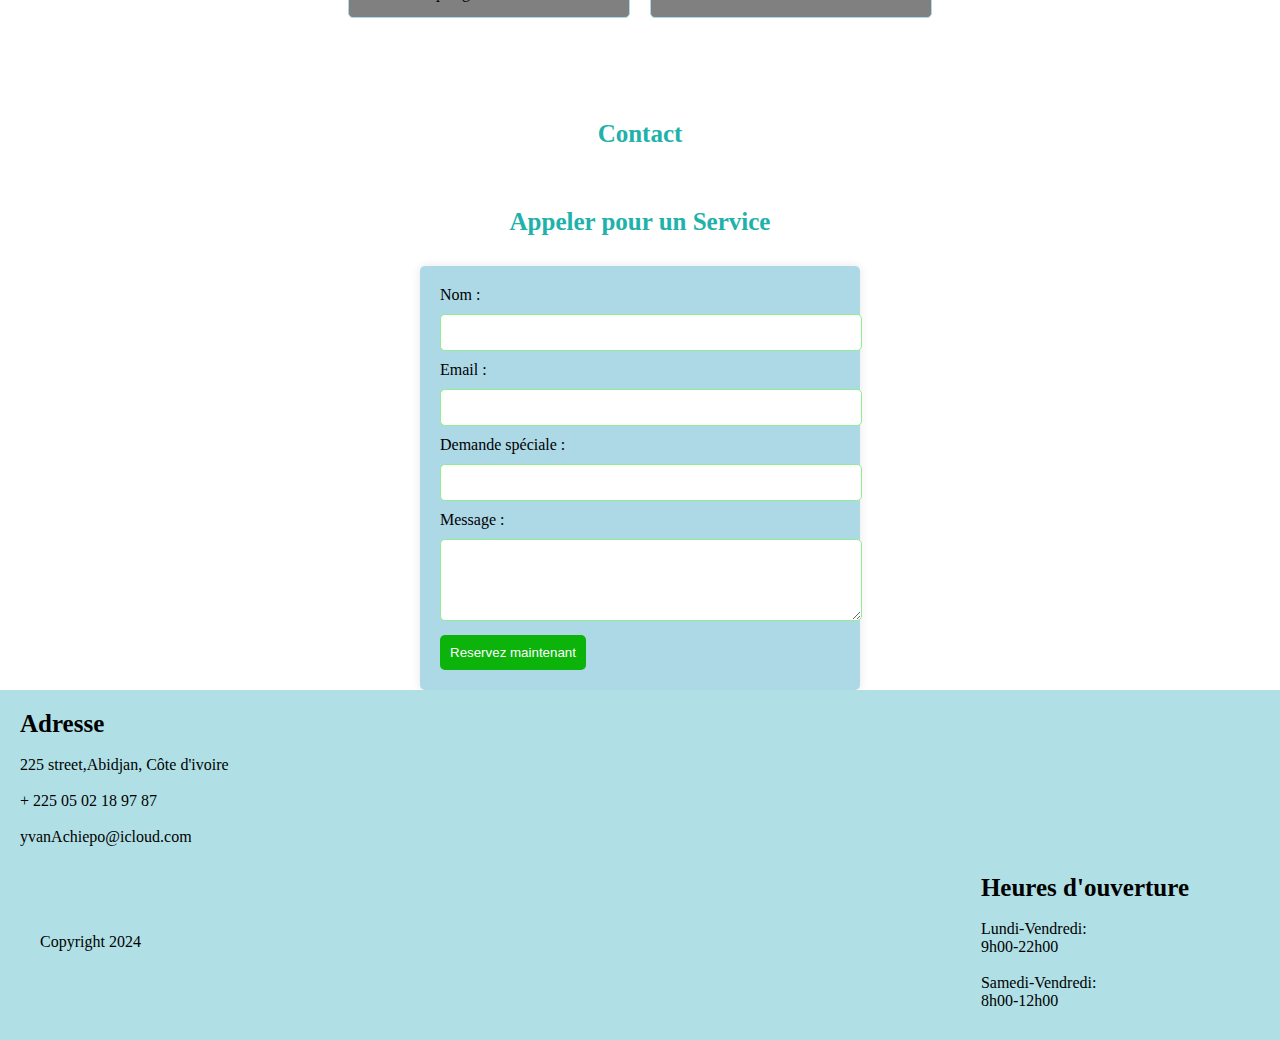
==== commit 12409920: "ajout de la page services" ====
--- a/index.html
+++ b/index.html
@@ -2,113 +2,148 @@
 <html lang="fr">
 
 <head>
-    <meta charset="UTF-8">
-    <meta name="viewport" content="width=device-width, initial-scale=1.0">
-    <title>Yvan Sarl - Accueil</title>
-    <link rel="stylesheet" href="./css/style.css">
-
-    <!-- font awesone cdn lien -->
+    <meta charset="utf-8">
+    <title></title>
+    <meta name="viewport" content="width=device-width, initial-scale=1" />
     <link rel="stylesheet" href="https://cdnjs.cloudflare.com/ajax/libs/font-awesome/6.6.0/css/all.min.css"
         integrity="sha512-Kc323vGBEqzTmouAECnVceyQqyqdsSiqLQISBL29aUW4U/M7pSPA/gEUZQqv1cwx4OnYxTxve5UMg5GT6L4JJg=="
         crossorigin="anonymous" referrerpolicy="no-referrer" />
-
+    <link rel="stylesheet" href="css/yvansarl.css">
 </head>
+<!-- corps de la page -->
+<!-- entête de notre page -->
 
 <body>
+    <!-- bandeau -->
+    <div class="container-bandeau">
+        <div class="row-bandeau">
+            <div class="col-6">
 
-    <!-- le bandeau d'en haut -->
-    <div class="container-black">
-        <div class="row-black">
+                <p><i class="fa fa-location-dot"></i>Abidjan-Côte d'ivoire</p>
+                <p><i class="fa fa-envelope"></i>Yvanachiepo@icloud.com</p>
 
-            <div class="col-6">
-                <p><i class="fa fa-envelope"></i>yvansarl@gmail.com</p>
-                <p><i class="fa fa-map-marker-alt"></i>Abidjan, cocody</p>
+                <div class="col-6">
+                    <div class="sociaux">
+                        <i class="fab fa-facebook"></i>
+                        <i class="fab fa-instagram"></i>
+                        <i class="fab fa-square-twitter"></i>
+                    </div>
+                    <div class="btn-1">
+                        <a href="#" class="btn-click">Contactez-nous</a>
+                    </div>
+                </div>
             </div>
-
-            <div class="btn-1">
-                <a href="#a" class="btn-click">Contactez-nous</a>
-            </div>
-
         </div>
-
     </div>
 
-
-    <!-- section header -->
-    <header class="header">
-
-        <nav class="navbar">
-
-            <!-- logo -->
-            <div class="logo">
-                <img src="./image/logo.jpg" alt="logo">
-            </div>
-
-            <!--Liens des sections-->
-            <div class="navigation">
-                <ul>
-                    <li><a href="" class="nav-link">Accueil</a></li>
-                    <li><a href="#about" class="nav-link">A-propos</a></li>
-                    <li><a href="#service" class="nav-link">Services</a></li>
-                    <li><a href="#contact" class="nav-link">Contact</a></li>
-                </ul>
-            </div>
-
-        </nav>
+    <!-- fin de bandeau -->
+    <!-- navbar -->
+    <nav class="header">
+        <div class="logo">
+            <img src="./Images/compagnie.jpg" alt="logo" />
+            <h1>Yvansarl</h1>
+        </div>
+        <div class="navbar">
+            <ul>
+                <li><i class="fa fa-home"></i><a href="#" class="lien-navig">Home</a>
+                </li>
+                <li><a href="#Services" class="lien-navig">Services</a></li>
+                <li><a href="#Contact" class="lien-navig">Contact</a></li>
+        </div>
+        </ul>
+    </nav>
 
 
-        <div class="icons">
-
-            <div id="facebook-btn" class="fa-brands fa-facebook"></div>
-            <div id="twitter-btn" class="fa-brands fa-twitter"></div>
-            <div id="linkedin-btn" class="fa-brands fa-linkedin"></div>
-            <div id="instagram-btn" class="fa-brands fa-instagram"></div>
-
-        </div>
-
-    </header>
-
-    <!------le texte qui est dans la baniere-->
-    <section class="hero">
-        <div class="hero-text">
-            <h1>Yvan Sarl contruction</h1>
-            <a href="#about" class="btn">En savoir plus</a>
+    <!-- baniere -->
+    <section class="baniere">
+        <div class="my-baniere">
+            <h1>Services</h1>
         </div>
     </section>
 
+    <!-- baniere fin -->
 
-    <!------------------section a propos---------------->
-    <section id="about" class="about">
-        <div class="container">
-            <div class="row">
-                <div class="col-md-6">
-                    <h1>À Propos de Nous</h1>
+    <section id="Services" class="Services">
+        <div class="refund">
+            <p>Nos services</p>
+            <h2>Explorez nos services</h2>
+        </div>
+        <div class="container2">
+            <div class="row2">
+                <img src="./Images/OIP1.jpeg" alt="index" />
+                <p>Construction maison modulaire</p>
+            </div>
+            <div class="row2">
+                <img src="./Images/batiment.jpg" alt="index" />
+                <p>Construction des batiments</p>
+            </div>
 
-                    <p>Fondée en 1980, Yvan Sarl est une entreprise de construction basée à Abidjan dans la commune de
-                        cocody. Avec
-                        plus de 44 ans d'expérience dans le secteur, nous sommes fiers d'offrir des solutions de
-                        construction
-                        innovantes et durables qui répondent aux besoins de nos clients.</p>
+            <div class="row2">
+                <img src="./Images/Chantier.jpg" alt="index" />
+                <p>Construction des batiments</p>
+            </div>
 
-                    <p>Notre mission est de bâtir des espaces qui inspirent et améliorent la qualité de vie. Nous nous
-                        engageons à
-                        fournir des services de construction de haute qualité, tout en respectant les délais et les
-                        budgets de nos
-                        clients.</p>
-                </div>
-                <div class="col-md-6">
-                    <img src="./image/image1.jpg" alt="homme sur chantier">
-                </div>
+            <div class="row2">
+                <img src="./Images/construction-72.jpg" alt="index" />
+                <p>Construction des batiments</p>
+            </div>
+
+            <div class="row2">
+                <img src="./Images/un-gentil.webp" alt="index" />
+                <p>Crepisages des maisons</p>
+            </div>
+
+            <div class="row2">
+                <img src="./Images/OIP2.jpeg" alt="index" />
+                <p>Toiture des maisons</p>
             </div>
         </div>
-
     </section>
 
+<!-- section contact -->
+    <section id="Contact" class="contact">
+        <section class="baniere2">
+          <div class="cont">
+         <h2>Contact</h2>
+             <h2>Appeler pour un Service</h2>
+             <form>
+                <label for="name">Nom :</label>
+                <input type="text" id="name" name="name" required>
+            
+                <label for="email">Email :</label>
+                <input type="email" id="email" name="email" required>
+            
+                <label for="Demande spéciale">Demande spéciale :</label>
+                <input type="Demande spéciale" id="Demande spéciale" name="Demande spéciale" required>
+            
+                <label for="message">Message :</label>
+                <textarea id="message" name="message" rows="4"></textarea>
+            
+                <input type="submit" value="Reservez maintenant">
+            </form>
+        </section>
+    </section>
 
-    <footer>
-        <p>Contact: Yvansarl@gmail.com | Téléphone: +225 0708095051</p>
-        <p>Adresse: 123 Street, cocody</p>
+    <!-- pied de page -->
+    <footer class="footer">
+        <h4>Adresse</h4><br />
+        <p><i class="fa fa-location-dot"></i>225 street,Abidjan, Côte d'ivoire</p><br />
+        <p><i class="fa fa-phone"></i>+ 225 05 02 18 97 87</p><br />
+        <p><i class="fa fa-envelope"></i>yvanAchiepo@icloud.com</p><br />
+        <div class="col-4">
+            <div class="sociaux">
+                <i class="fab fa-facebook"></i>
+                <i class="fab fa-instagram"></i>
+                <i class="fab fa-square-twitter"></i>
+            </div>
+            <p>Copyright 2024</p>
+            <div class="milieu">
+                <h4>Heures d'ouverture</h4><br />
+                <p>Lundi-Vendredi:</p>
+                <p>9h00-22h00</p><br />
+                <p>Samedi-Vendredi:</p>
+                <p>8h00-12h00</p>
+            </div>
     </footer>
 </body>
-
 </html>--- a/css/yvansarl.css
+++ b/css/yvansarl.css
@@ -0,0 +1,235 @@
+
+
+*{
+    margin: 0;
+    padding:0;
+}
+/* bondeau */
+.container-bandeau{
+    background-color: grey;
+    padding:15px;
+}
+
+.row-bandeau{
+    display: flex;
+    justify-content: space-between;
+    flex-wrap: wrap;
+    align-items: center;
+}
+
+.col-6{
+    display: flex;
+    padding: 10px 10px 10px 10px;
+    flex-wrap: wrap;
+    color: #fff;
+    align-items: center;
+}
+
+.col-6 p{
+    margin-right: 10px;
+}
+.col-6 i{
+     color:lightseagreen;
+}
+.sociaux{
+    margin-right: 10px;
+    cursor:pointer;
+}
+.sociaux i:hover{
+        color:#fff
+}
+
+.btn-1 a{
+    text-decoration: none;
+    background-color: lightblue;
+    padding: 10px;
+    border-radius:8px;
+}
+
+.btn-1 a:hover{
+    transition: .3s;
+    background-color: #fff;
+    color:aquamarine;
+}
+/* fin de bandeau */
+
+/* entête */
+
+.logo img{
+  width: 115px;
+}
+
+.header{
+    position:sticky;
+    display: flex;
+    padding:20px 20px 20px 20px;
+    justify-content: space-between;
+    justify-items: center;
+    background-color: white;
+    top:0;
+    left:0;
+    right:0;
+  }
+
+
+h1{
+    color:lightseagreen;
+    font-size: 40px;
+}
+
+  .navbar{
+    display: flex;
+    list-style: none;
+}
+
+.navbar i{
+    color:lightseagreen;
+}
+
+.navbar ul{
+  list-style: none;
+  display: flex;
+  padding: 20px;
+}
+
+.navbar a:hover{
+  background-color: lightblue;
+}
+
+
+.navbar ul li{
+  padding: 10px;
+  font-size: 1.3rem;
+  justify-content: space-between;
+}
+
+.lien-navig{
+  text-decoration:none;
+  color: black 
+}
+.lien-navig:hover{
+  transition:.3s;
+  color:lightseagreen;
+  font-size: 400s;
+}
+/* fin */
+ 
+/* baniere */
+
+.baniere{
+  position:relative;
+  background-image: url(../Images/Construction.jpg);
+  background-size: cover;
+  background-repeat: no-repeat;
+  width: 100%;
+  height: 690px;
+  align-items: center;
+  justify-content: center;
+  text-align: center;
+}
+.my-baniere{
+    padding:200px 0 20px 0;
+} 
+.my-baniere h1{
+  font-size: 3em;
+  color:aliceblue;
+}
+/* fin de baniere */
+
+/* conteneur2 */
+.container2{
+    background-color: white;
+    display:flex;
+    justify-content: center;
+    flex-wrap: wrap;
+    gap: 20px;
+    margin-bottom: 72px;
+    }
+    
+    .row2{
+      max-width: 250px;
+      padding: 15px;
+      border-radius: 5px;
+      text-align: center;
+      border:1px solid lightblue;
+      background-color: grey;
+  }
+    
+  .row2 img{
+    width: 100%;
+    max-width: 250px;
+    margin-bottom: 20px;  
+  }
+  .refund{
+       text-align: center;
+       color:lightseagreen;
+       justify-content: space-between;
+       padding:30px;
+       font-size: 25px;
+  }
+  .cont h2{
+    color:lightseagreen;
+    font-size: 25px;
+    padding:30px;
+    text-align: center;
+  }
+
+  /* patie contact */
+
+  form {
+    background: lightblue;
+    padding: 20px;
+    border-radius: 5px;
+    box-shadow: 0 0 10px rgba(0, 0, 0, 0.1);
+    max-width: 400px;
+    margin: auto;
+}
+input[type="text"], input[type="email"], input[type="Demande spéciale"], textarea {
+    width: 100%;
+    padding: 10px;
+    margin: 10px 0;
+    border: 1px solid lightgreen;
+    border-radius: 5px;
+}
+input[type="submit"] {
+    background-color: rgb(11, 179, 11);
+    color: white;
+    border: none;
+    padding: 10px;
+    border-radius: 5px;
+    cursor: pointer;
+}
+input[type="submit"]:hover {
+    background-color: green;
+}
+
+/* pied de page */
+  .footer{
+    padding:20px;
+    background-color:powderblue;
+    color: black;
+  }
+  
+  .col-4{
+    display: flex;
+    padding: 10px 10px 10px 10px;
+    flex-wrap: wrap;
+    align-items: center;
+}
+
+.col-4 p{
+    margin-right: 40px;
+}
+.col-4 i{
+     color:lightseagreen;
+     font-size: 30px;
+}
+h4{
+    font-size: 25px;
+}
+
+.milieu {
+    text-align: left;
+    padding-left: 800px;
+}
+/* fin de footer */
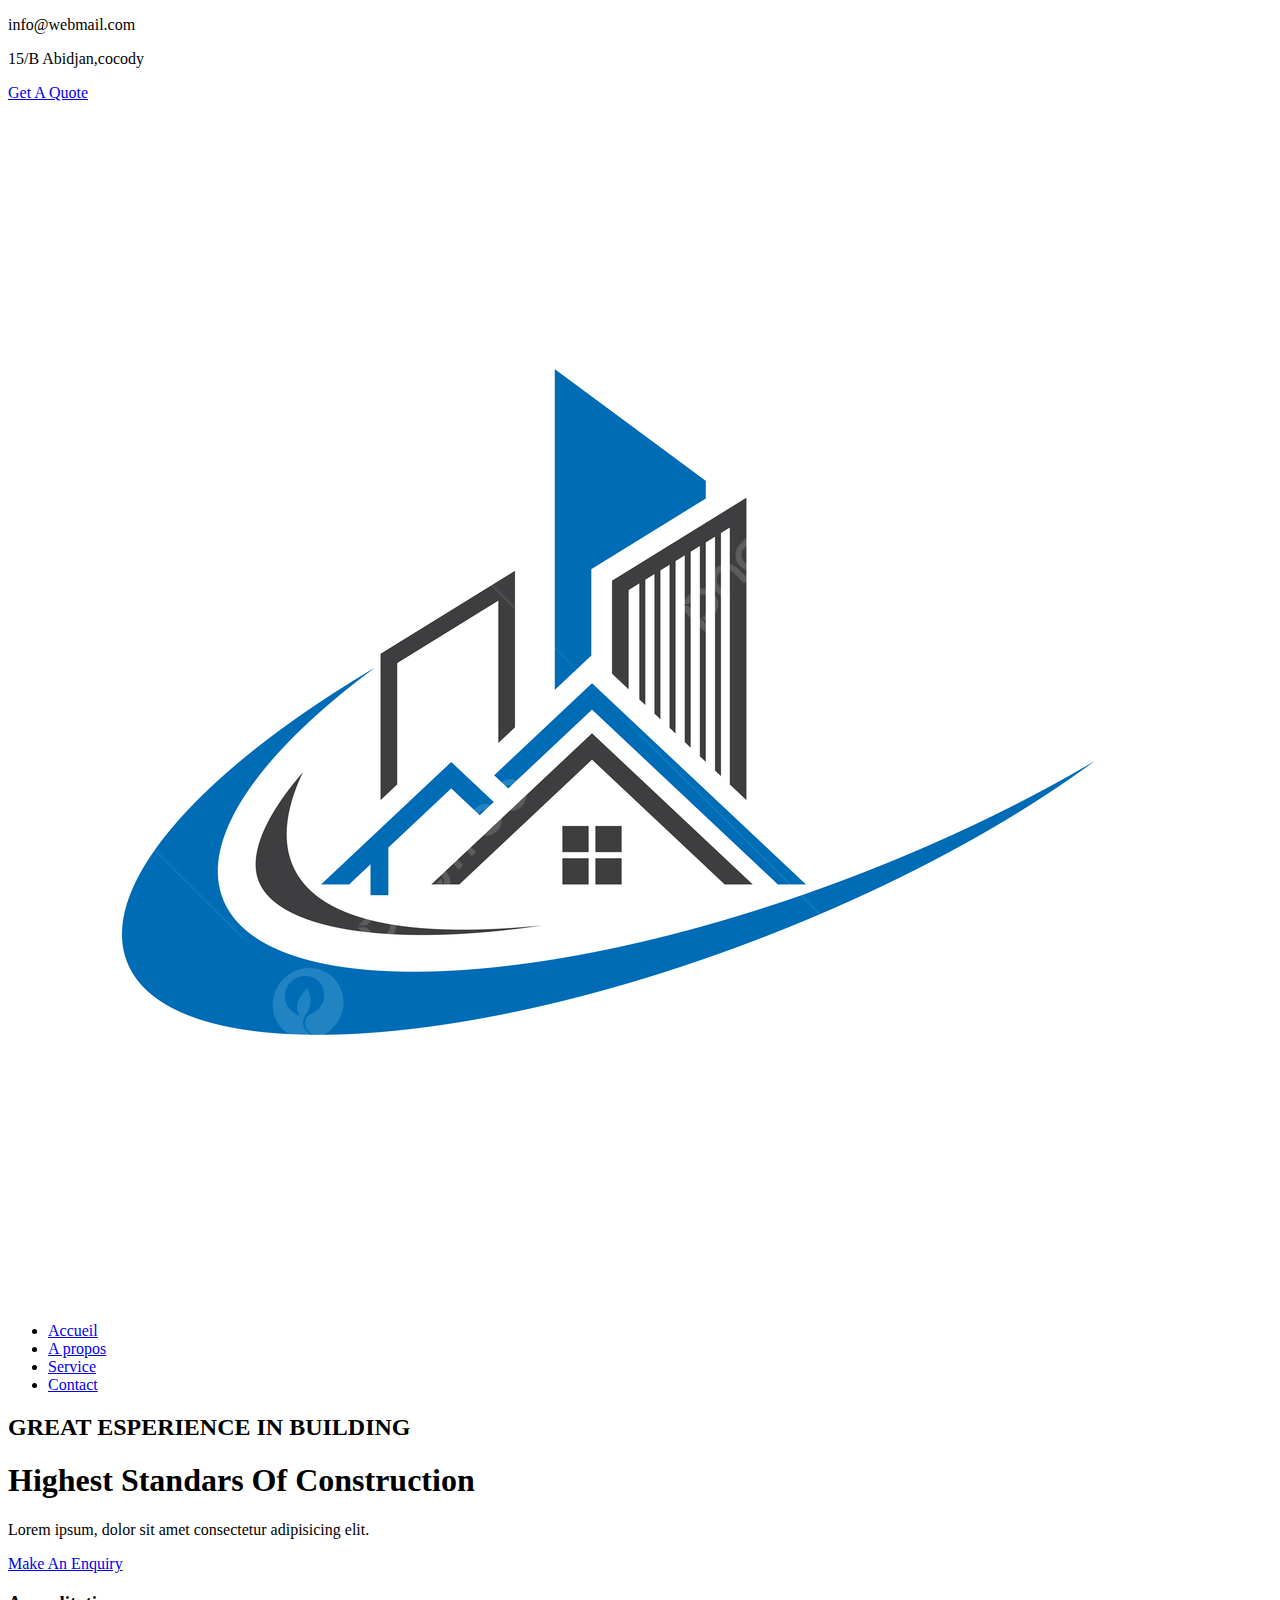
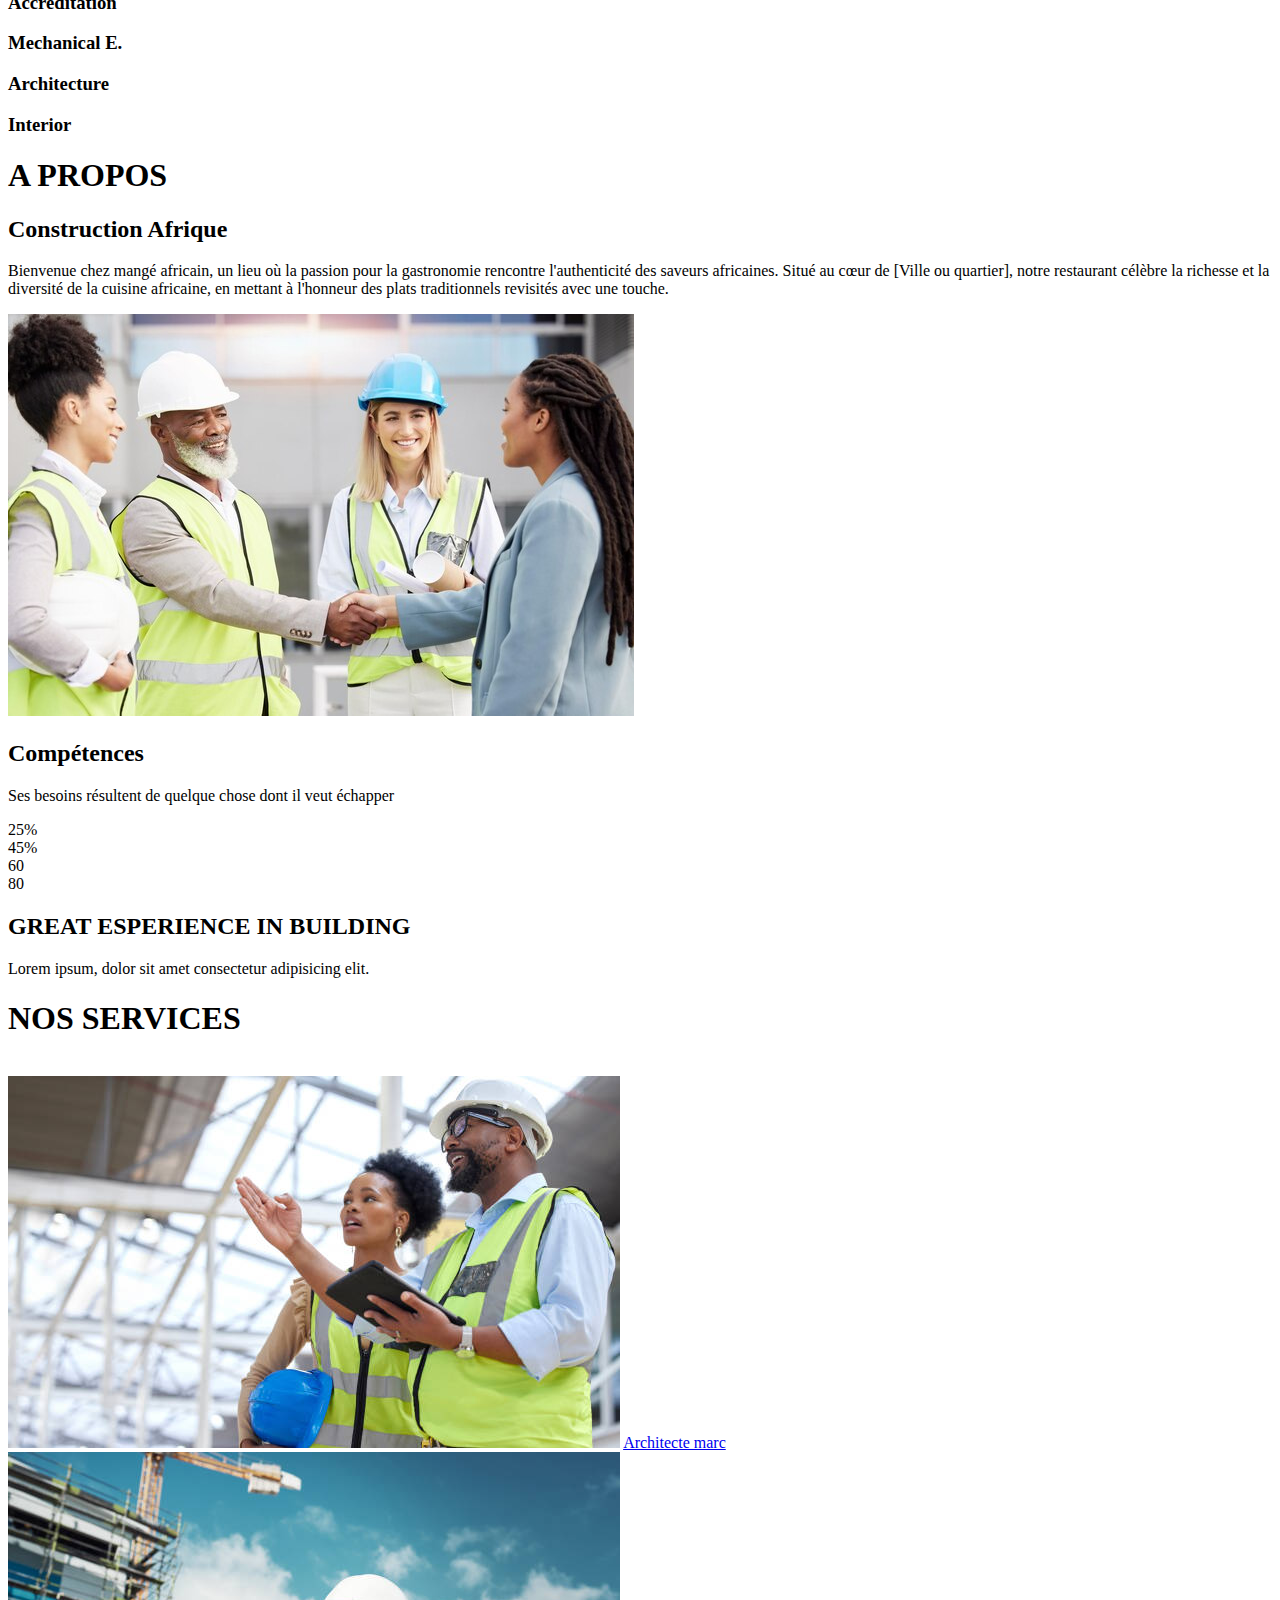
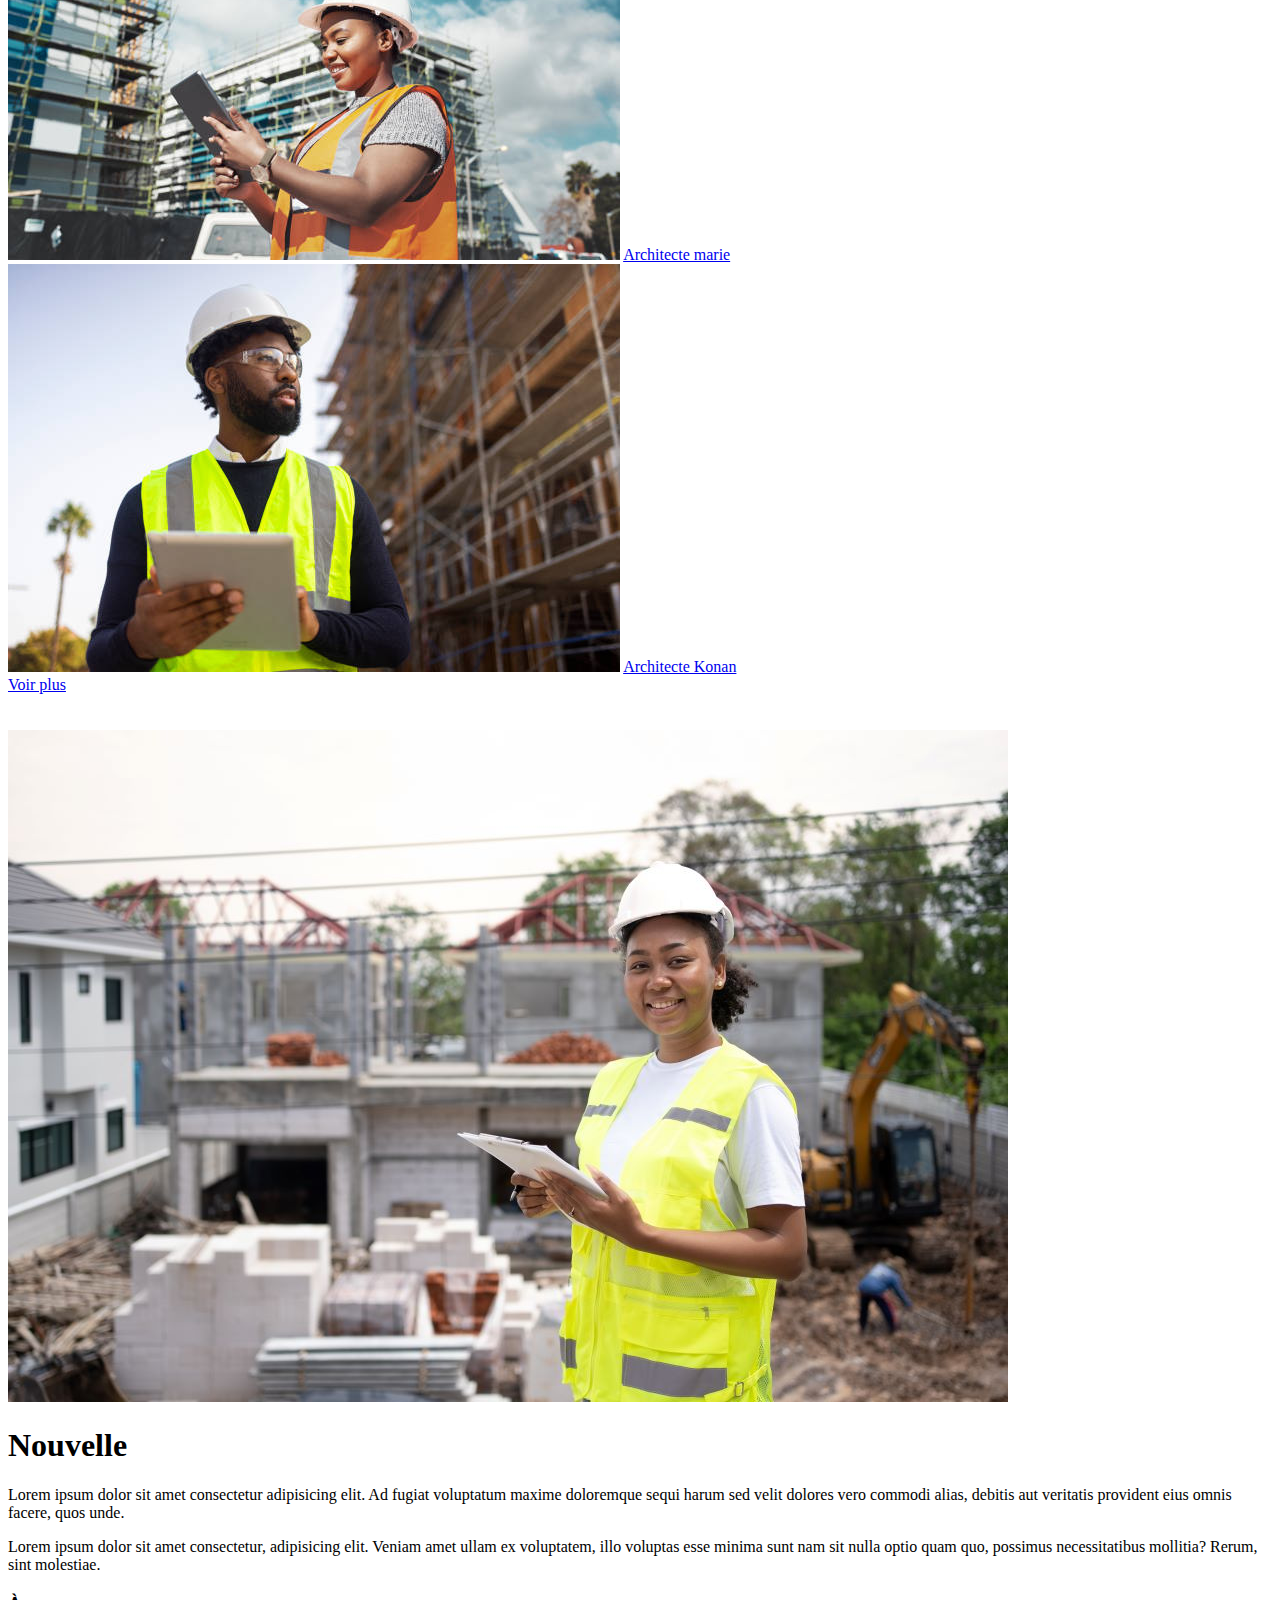
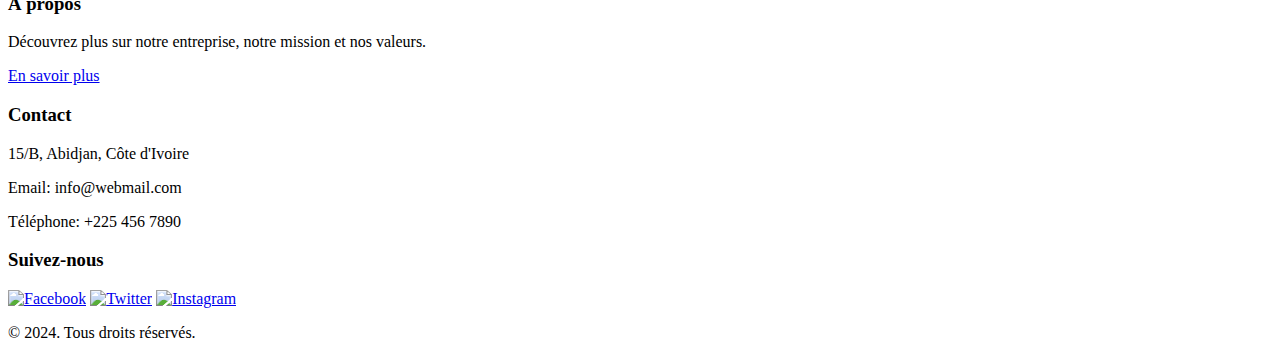
==== commit f9fe8e51: "ajout des liens" ====
--- a/index.html
+++ b/index.html
@@ -1,149 +1,192 @@
-<!DOCTYPE html>
-<html lang="fr">
+<!doctype html>
+<html>
 
 <head>
-    <meta charset="utf-8">
-    <title></title>
-    <meta name="viewport" content="width=device-width, initial-scale=1" />
+    <meta http-equiv="Content-Type" content="text/html;charset=UTF-8">
+    <meta name="viewport" content="width=device-width, initial-scale=1.0">
     <link rel="stylesheet" href="https://cdnjs.cloudflare.com/ajax/libs/font-awesome/6.6.0/css/all.min.css"
         integrity="sha512-Kc323vGBEqzTmouAECnVceyQqyqdsSiqLQISBL29aUW4U/M7pSPA/gEUZQqv1cwx4OnYxTxve5UMg5GT6L4JJg=="
         crossorigin="anonymous" referrerpolicy="no-referrer" />
-    <link rel="stylesheet" href="css/yvansarl.css">
+    <title>construction page</title>
+    <link rel="stylesheet" href="./css/style.css">
 </head>
-<!-- corps de la page -->
-<!-- entête de notre page -->
 
 <body>
-    <!-- bandeau -->
-    <div class="container-bandeau">
-        <div class="row-bandeau">
+    <!------------la barre de navigation----------->
+    <div class="container-black">
+        <div class="row-black">
             <div class="col-6">
-
-                <p><i class="fa fa-location-dot"></i>Abidjan-Côte d'ivoire</p>
-                <p><i class="fa fa-envelope"></i>Yvanachiepo@icloud.com</p>
-
-                <div class="col-6">
-                    <div class="sociaux">
-                        <i class="fab fa-facebook"></i>
-                        <i class="fab fa-instagram"></i>
-                        <i class="fab fa-square-twitter"></i>
-                    </div>
-                    <div class="btn-1">
-                        <a href="#" class="btn-click">Contactez-nous</a>
-                    </div>
+                <p><i class="fa fa-envelope"></i>info@webmail.com</p>
+                <p><i class="fa fa-map"></i>15/B Abidjan,cocody</p>
+            </div>
+            <div class="col-6">
+                <div class="sociaux">
+                    <i class="fa-brands fa-facebook"></i>
+                    <i class="fa-brands fa-whatsapp"></i>
+                    <i class="fa-brands fa-youtube"></i>
+                    <i class="fa-brands fa-instagram"></i>
+                </div>
+                <div class="btn-1">
+                    <a href="#" class="btn-clik">Get A Quote</a>
                 </div>
             </div>
         </div>
     </div>
-
-    <!-- fin de bandeau -->
-    <!-- navbar -->
-    <nav class="header">
+    <section class="container">
         <div class="logo">
-            <img src="./Images/compagnie.jpg" alt="logo" />
-            <h1>Yvansarl</h1>
+            <img src="./image/logo.jpg" alt="">
         </div>
-        <div class="navbar">
-            <ul>
-                <li><i class="fa fa-home"></i><a href="#" class="lien-navig">Home</a>
-                </li>
-                <li><a href="#Services" class="lien-navig">Services</a></li>
-                <li><a href="#Contact" class="lien-navig">Contact</a></li>
+        <ul>
+            <li><a href="index.html" class="container-link">Accueil</a></li>
+            <li><a href="about.html" class="container-link">A propos</a></li>
+            <li><a href="service.html" class="container-link">Service</a></li>
+            <li><a href="contact.html" class="container-link">Contact</a></li>
+        </ul>
+        <div class="icons2">
+            <i class="fa fa-search"></i>
         </div>
-        </ul>
-    </nav>
-
-
-    <!-- baniere -->
-    <section class="baniere">
-        <div class="my-baniere">
-            <h1>Services</h1>
+        <div class="icons2">
+            <i class="fa fa-cart-shopping"></i>
         </div>
     </section>
-
-    <!-- baniere fin -->
-
-    <section id="Services" class="Services">
-        <div class="refund">
-            <p>Nos services</p>
-            <h2>Explorez nos services</h2>
+    <section class="hero">
+        <div class="hero-text">
+            <h2>GREAT ESPERIENCE IN BUILDING</h2>
+            <h1>Highest Standars Of Construction</h1>
+            <p>Lorem ipsum, dolor sit amet consectetur adipisicing elit.</p>
+            <a href="#about" class="btn1">Make An Enquiry</a>
         </div>
-        <div class="container2">
-            <div class="row2">
-                <img src="./Images/OIP1.jpeg" alt="index" />
-                <p>Construction maison modulaire</p>
+    </section>
+    <section class="">
+        <div class="product-list">
+            <div class="product-item">
+                <i class="fa fa-car"></i>
+                <h3 class="price">Accreditation</h3>
             </div>
-            <div class="row2">
-                <img src="./Images/batiment.jpg" alt="index" />
-                <p>Construction des batiments</p>
+            <div class="product-item">
+                <i class="fa fa-truck"></i>
+                <h3 class="price">Mechanical E.</h3>
             </div>
-
-            <div class="row2">
-                <img src="./Images/Chantier.jpg" alt="index" />
-                <p>Construction des batiments</p>
+            <div class="product-item">
+                <i class="fa fa-house-signal"></i>
+                <h3 class="price">Architecture</h3>
             </div>
-
-            <div class="row2">
-                <img src="./Images/construction-72.jpg" alt="index" />
-                <p>Construction des batiments</p>
-            </div>
-
-            <div class="row2">
-                <img src="./Images/un-gentil.webp" alt="index" />
-                <p>Crepisages des maisons</p>
-            </div>
-
-            <div class="row2">
-                <img src="./Images/OIP2.jpeg" alt="index" />
-                <p>Toiture des maisons</p>
+            <div class="product-item">
+                <i class="fa fa-bed-pulse"></i>
+                <h3 class="price">Interior </h3>
             </div>
         </div>
     </section>
+    <section id="about" class="about">
+        <div class="container1">
+            <div class="row2">
+                <div class="col-md-6">
+                    <h1>A PROPOS</h1>
+                    <h2>Construction Afrique</h2>
+                    <p>Bienvenue chez mangé africain, un lieu où la passion pour la gastronomie rencontre l'authenticité
+                        des saveurs africaines. Situé au cœur de [Ville ou quartier], notre restaurant célèbre la
+                        richesse et la diversité de la cuisine africaine, en mettant à l'honneur des plats traditionnels
+                        revisités avec une touche.</p>
+                </div>
+                <div class="col-md-6">
+                    <img src="./image/img6.jpg" alt="femme en cuisine">
+                </div>
+            </div>
+        </div>
+    </section>
+    <section class="#">
+        <div class="Competences">
+            <h2>Compétences</h2>
+            <p>Ses besoins résultent de quelque chose dont il veut échapper</p>
+        </div>
+          <div class="progress">
+            <div class="progress-bar" role="progressbar" style="width: 25%" aria-valuenow="25" aria-valuemin="0" aria-valuemax="100">25%</div>
+          </div>
+          <div class="progress">
+            <div class="progress-bar" role="progressbar" style="width: 45%" aria-valuenow="45" aria-valuemin="0" aria-valuemax="100">45%</div>
+          </div>
+          <div class="progress">
+            <div class="progress-bar" role="progressbar" style="width: 60%" aria-valuenow="60" aria-valuemin="0" aria-valuemax="100">60</div>
+          </div>
+          <div class="progress">
+            <div class="progress-bar" role="progressbar" style="width: 80%" aria-valuenow="90" aria-valuemin="0" aria-valuemax="100">80</div>
+          </div>
+    </section>
+        <section class="hero1">
+            <div class="hero1-text">
+                <h2>GREAT ESPERIENCE IN BUILDING</h2>
+                <p>Lorem ipsum, dolor sit amet consectetur adipisicing elit.</p>
+            </div>
+    </section>
+    <section></section>
+    <div class="articles">
+        <h1>NOS SERVICES</h1>
+   </div> <br>
+   <article>
+       <div class="cols col1">
+           <div class="article">
+               <img src="./image/img8.jpg" alt="Image de l'article">
+               <a href="#">Architecte marc</a>
+           </div>
+       </div>
+       <div class="cols col2">
+           <div class="article">
+               <img src="./image/img9.jpg" alt="Image de l'article">
+               <a href="#">Architecte marie</a>
+           </div>
+       </div>
+       <div class="cols col3">
+           <div class="article">
+               <img src="./image/img10.jpg" alt="Image de l'article">
+               <a href="#">Architecte Konan</a>
+           </div>
+       </div>
+   </article>
+   <div class="conteneur">
+       <a href="#" class="article_button">Voir plus</a>
+   </div> <br><br>
+</section>
+<section class="container-contente">
+    <div class="row3">
+        <div class="col1-md-6">
+            <img src="./image/img2.jpg" alt="image">
+        </div>
+        <div class="col1-md-6">
+            <h1>Nouvelle</h1>
+            <p>Lorem ipsum dolor sit amet consectetur adipisicing elit. Ad fugiat voluptatum maxime doloremque sequi
+                harum sed velit dolores vero commodi alias, debitis aut veritatis provident eius omnis facere, quos
+                unde.</p>
+            <p>Lorem ipsum dolor sit amet consectetur, adipisicing elit. Veniam amet ullam ex voluptatem, illo
+                voluptas esse minima sunt nam sit nulla optio quam quo, possimus necessitatibus mollitia? Rerum,
+                sint molestiae.</p>
+        </div>
+    </div>
+</section>
 
-<!-- section contact -->
-    <section id="Contact" class="contact">
-        <section class="baniere2">
-          <div class="cont">
-         <h2>Contact</h2>
-             <h2>Appeler pour un Service</h2>
-             <form>
-                <label for="name">Nom :</label>
-                <input type="text" id="name" name="name" required>
-            
-                <label for="email">Email :</label>
-                <input type="email" id="email" name="email" required>
-            
-                <label for="Demande spéciale">Demande spéciale :</label>
-                <input type="Demande spéciale" id="Demande spéciale" name="Demande spéciale" required>
-            
-                <label for="message">Message :</label>
-                <textarea id="message" name="message" rows="4"></textarea>
-            
-                <input type="submit" value="Reservez maintenant">
-            </form>
-        </section>
-    </section>
+   <!-- Le pied de page -->
+   <footer class="footer">
+       <div class="footer_content">
+           <div class="footer_section">
+               <h3>À propos</h3>
+               <p>Découvrez plus sur notre entreprise, notre mission et nos valeurs.</p>
+               <a href="#">En savoir plus</a>
+           </div>
+           <div class="footer_section">
+               <h3>Contact</h3>
+               <p>15/B, Abidjan, Côte d'Ivoire</p>
+               <p>Email: info@webmail.com</p>
+               <p>Téléphone: +225 456 7890</p>
+           </div>
+           <div class="footer_section">
+               <h3>Suivez-nous</h3>
+               <a href="#"><img src="images/facebook.png" alt="Facebook"></a>
+               <a href="#"><img src="images/twitter.png" alt="Twitter"></a>
+               <a href="#"><img src="images/instagram.png" alt="Instagram"></a>
+           </div>
+       </div>
 
-    <!-- pied de page -->
-    <footer class="footer">
-        <h4>Adresse</h4><br />
-        <p><i class="fa fa-location-dot"></i>225 street,Abidjan, Côte d'ivoire</p><br />
-        <p><i class="fa fa-phone"></i>+ 225 05 02 18 97 87</p><br />
-        <p><i class="fa fa-envelope"></i>yvanAchiepo@icloud.com</p><br />
-        <div class="col-4">
-            <div class="sociaux">
-                <i class="fab fa-facebook"></i>
-                <i class="fab fa-instagram"></i>
-                <i class="fab fa-square-twitter"></i>
-            </div>
-            <p>Copyright 2024</p>
-            <div class="milieu">
-                <h4>Heures d'ouverture</h4><br />
-                <p>Lundi-Vendredi:</p>
-                <p>9h00-22h00</p><br />
-                <p>Samedi-Vendredi:</p>
-                <p>8h00-12h00</p>
-            </div>
-    </footer>
-</body>
-</html>+       <div class="footer_bottom">
+           <p>&copy; 2024. Tous droits réservés.</p>
+       </div>
+   </footer>
+</body>